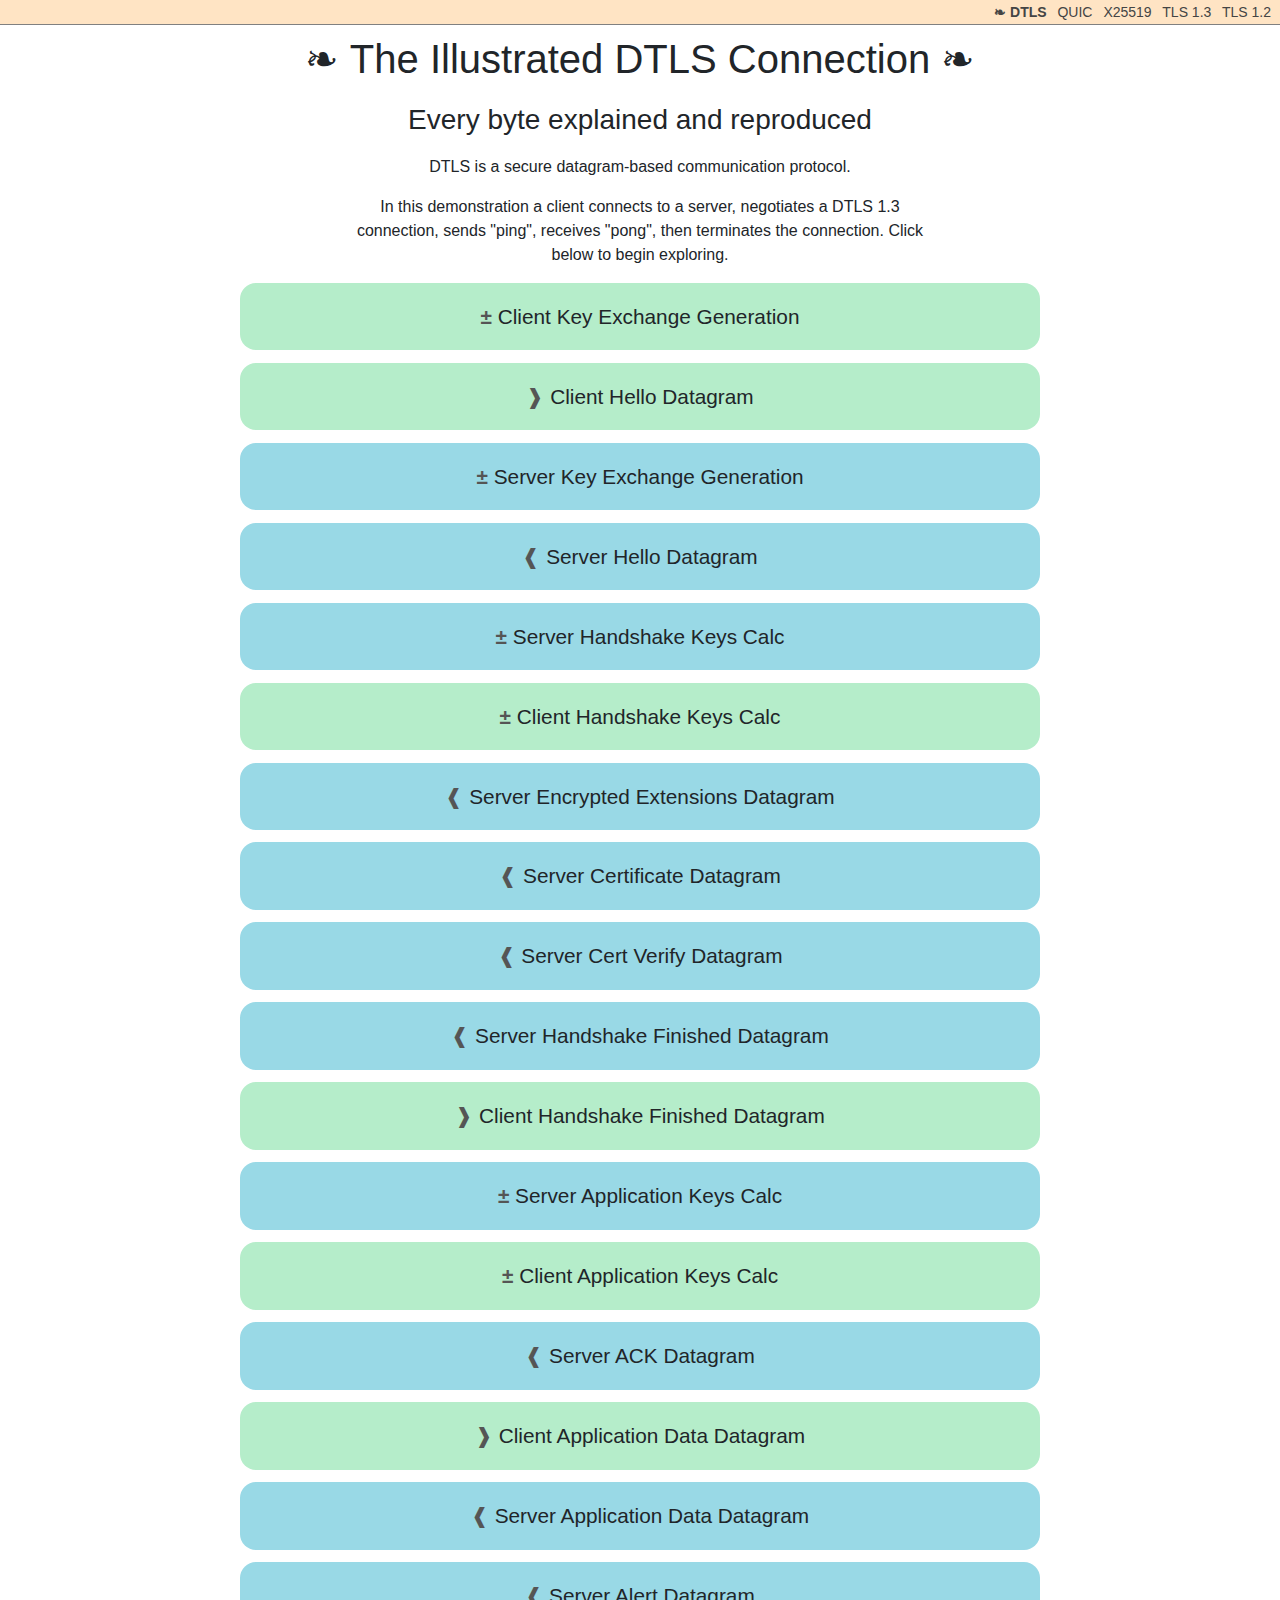
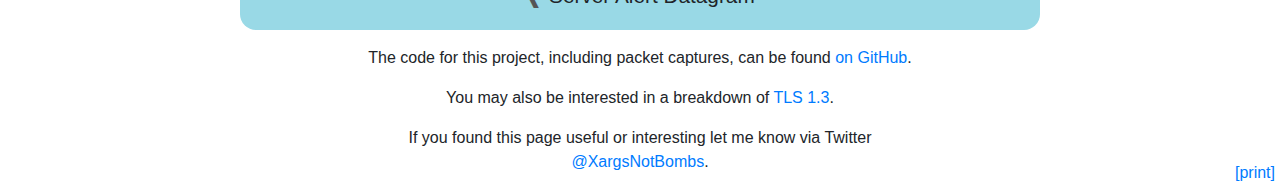
==== site/index.html @ f657b698 "Cleanups" ====
<!doctype html>
<!--suppress HtmlRequiredAltAttribute -->
<html lang=en>

<head>
    <title>The Illustrated DTLS Connection: Every Byte Explained</title>
    <meta charset="utf-8"/>
    <meta name="viewport" content="width=device-width, initial-scale=1, shrink-to-fit=no"/>
    <meta name="format-detection" content="telephone=no"/>
    <meta name="title" content="The Illustrated DTLS Connection"/>
    <meta name="description" content="Every byte of a DTLS connection explained and reproduced"/>
    <link rel="stylesheet" href="frombootstrap.css"/>
    <link rel="stylesheet" href="illustrated.css"/>
    <script src="illustrated.js"></script>

    <!-- Facebook Meta Tags -->
    <meta property="og:url" content="https://dtls.xargs.org/">
    <meta property="og:type" content="website">
    <meta property="og:title" content="The Illustrated DTLS Connection: Every Byte Explained">
    <meta property="og:description" content="Every byte of a DTLS connection explained and reproduced">
    <meta property="og:image" content="https://dtls.xargs.org/images/og.png">

    <!-- Twitter Meta Tags -->
    <meta name="twitter:card" content="summary_large_image">
    <meta property="twitter:domain" content="dtls.xargs.org">
    <meta property="twitter:url" content="https://dtls.xargs.org/">
    <meta name="twitter:title" content="The Illustrated DTLS Connection: Every Byte Explained">
    <meta name="twitter:description" content="Every byte of a DTLS connection explained and reproduced">
    <meta name="twitter:image" content="https://dtls.xargs.org/images/og.png">

    <!-- favicons -->
    <link rel="apple-touch-icon" sizes="152x152" href="favicon/apple-touch-icon.png">
    <link rel="icon" type="image/png" sizes="32x32" href="favicon/favicon-32x32.png">
    <link rel="icon" type="image/png" sizes="16x16" href="favicon/favicon-16x16.png">
    <link rel="manifest" href="favicon/site.webmanifest">
    <link rel="mask-icon" href="favicon/safari-pinned-tab.svg" color="#5bbad5">
    <link rel="shortcut icon" href="favicon.ico">
    <meta name="msapplication-TileColor" content="#da532c">
    <meta name="msapplication-config" content="favicon/browserconfig.xml">
    <meta name="theme-color" content="#ffffff">
</head>

<body class="illustrated">
<div class="header">
    <a class="this-page" href="https://dtls.xargs.org">DTLS</a>
    <a href="https://quic.xargs.org">QUIC</a>
    <a href="https://x25519.xargs.org">X25519</a>
    <a href="https://tls13.xargs.org">TLS 1.3</a>
    <a href="https://tls12.xargs.org">TLS 1.2</a>
</div>

<h1>The Illustrated DTLS Connection</h1>
<div class="container">

    <h3>Every byte explained and reproduced</h3>


    <div class="outerblock" style="margin-top: 0.5em">
    <p>DTLS is a secure datagram-based communication protocol.

    <p>In this demonstration a client connects to a server,
    negotiates a DTLS 1.3 connection, sends "ping",
    receives "pong", then terminates the connection.
    Click below to begin exploring.
    </div>
<div class="rec-outer">
<div class="calculation client">
<div class="rec-label">Client Key Exchange Generation</div>
<!--suppress CheckImageSize -->
<img class="illustration" src="images/key1.png" width="135" height="250"/>
<div class="rec-explanation">
    <p>The connection begins with the client generating a private/public keypair
    for key exchange.  Key exchange is a technique
    where two parties can agree on the same number without
    an eavesdropper being able to tell what the number is.
    <p>
    An explanation of the key exchange can be found on my
    <a href="https://x25519.xargs.org/">X25519 site</a>,
    but doesn't need to be understood in depth for the rest
    of this page.
    <p>
    The private key is chosen by selecting an integer between
    0 and 2<sup>256</sup>-1.  The client does this by generating 32
    bytes (256 bits) of random data.  The
    <a href="files/client-ephemeral-private.key" download="client-ephemeral-private.key">private key</a>
    selected is:

    <pre class="ind2"><xtt class="longboi"
    >202122232425262728292a2b2c2d2e2f303132333435363738393a3b3c3d3e3f</xtt></pre>

    The <a href="files/client-ephemeral-public.key" download="client-ephemeral-public.key">public key</a>
    is created from the private key as explained on the <a href="https://x25519.xargs.org/">X25519 site</a>.
    The public key calculated is:

    <pre class="ind2"><xtt class="longboi"
    >358072d6365880d1aeea329adf9121383851ed21a28e3b75e965d0d2cd166254</xtt></pre>

    The public key calculation can be confirmed at the command line:
    <codesample>
<pre><code>### requires openssl 1.1.0 or higher
$ openssl pkey -noout -text &lt; client-ephemeral-private.key

X25519 Private-Key:
priv:
    20:21:22:23:24:25:26:27:28:29:2a:2b:2c:2d:2e:
    2f:30:31:32:33:34:35:36:37:38:39:3a:3b:3c:3d:
    3e:3f
pub:
    35:80:72:d6:36:58:80:d1:ae:ea:32:9a:df:91:21:
    38:38:51:ed:21:a2:8e:3b:75:e9:65:d0:d2:cd:16:
    62:54
</code></pre>
    </codesample>
    At this point nothing has been sent over the network. Continue the connection below.
</div>
</div>
</div>

<div class="rec-outer">
<div class="record client">
<div class="rec-label">Client Hello Datagram</div>
<div class="rec-explanation">
    The encrypted session begins with the client saying "Hello".
    The client provides information including the following:
    <ul>
    <li>client random data (used later in the handshake)
    <li>a list of cipher suites that the client supports
    <li>a public key for key exchange
    <li>protocol versions that the client can support
    </ul>
</div>
<span class="record-data">
    <span class="string">
        <span class="label">DTLS Record Header</span>
        <span class="bytes">
 16 fe fd 00 00 00 00 00 00 00 00 00 9d
        </span>
        <div class="explanation">
            Each DTLS record starts with a type, some sequence info, and a length.
            <ul>
            <li><xtt>16</xtt> - TLS record type 22 (Handshake)
            <li><xtt>fe fd</xtt> - Protocol version (DTLS 1.2, see below)
            <li><xtt>00 00</xtt> - key epoch (incremented each time the encryption keys are updated)
            <li><xtt>00 00 00 00 00 00</xtt> - DTLS record sequence number 0
            <li><xtt>00 9d</xtt> - length of following data in this record (0x9D (157) bytes)
            </ul>
            <p>
            DTLS versions are encoded by breaking the protocol version
            into parts and then putting each part into a byte with the ones-complement value
            (thus "1.3" becomes {1,3} which becomes the bytes <xtt>0xFE 0xFC</xtt>).
            This complement technique keeps DTLS versions distinct from TLS versions.
            <p>
            Because middleboxes have been created and deployed
            that do not allow protocol versions that
            they do not recognize, all DTLS 1.3 sessions
            indicate version DTLS 1.2 (<xtt>0xFE 0xFD</xtt>) in unencrypted records.
        </div>
    </span>

    <span class="string">
        <span class="label">TLS Handshake Header</span>
        <span class="bytes">
 01 00 00 91
        </span>
        <div class="explanation">
            Each TLS handshake record starts with a type and a length.
            <ul>
            <li><xtt>01</xtt> - handshake record type 1 (ClientHello)
            <li><xtt>00 00 91</xtt> - 0x91 (145) bytes of client hello data is in this handshake record.
            </ul>
        </div>
    </span>

    <span class="string">
        <span class="label">Handshake Reconstruction Data</span>
        <span class="bytes">
 00 00 00 00 00 00 00 91
        </span>
        <div class="explanation">
            Because UDP does not guarantee delivery or ordering, and
            because UDP datagrams might be smaller than handshake records that need
            to be sent, values must be provided to support record re-construction
            in case of data loss, reordering, or fragmentation.
            <ul>
            <li><xtt>00 00</xtt> - handshake message sequence number 0
            <li><xtt>00 00 00</xtt> - fragment offset of 0 bytes
            <li><xtt>00 00 91</xtt> - fragment length of 0x91 (145) bytes
            </ul>
            <p>
            In this case the entire handshake record fits within a single UDP datagram,
            indicated by offset of zero and length of the full handshake record length.
        </div>
    </span>

    <span class="string">
        <span class="label">Client Version (Legacy)</span>
        <span class="bytes">
 fe fd
        </span>
        <div class="explanation">
            DTLS versions are encoded by breaking the protocol version
            into parts and then putting each part into a byte with the ones-complement value
            (thus "1.3" becomes {1,3} which becomes the bytes <xtt>0xFE 0xFC</xtt>).
            This complement technique keeps DTLS versions distinct from TLS versions.
            <p>
            Because middleboxes have been created and deployed
            that do not allow protocol versions that
            they do not recognize, all DTLS 1.3 sessions
            indicate version DTLS 1.2 (<xtt>0xFE 0xFD</xtt>) in this field.
            Therefore this field is no longer used in version negotiation,
            which uses the "Supported Versions" extension below instead.
        </div>
    </span>

    <span class="string">
        <span class="label">Client Random</span>
        <span class="bytes">
 e0 e1 e2 e3 e4 e5 e6 e7 e8 e9 ea eb ec ed ee ef f0 f1 f2 f3 f4 f5 f6 f7 f8 f9 fa fb fc fd fe ff
        </span>
        <div class="explanation">
            The client provides 32 bytes of random data.  This data will be used later in the session.
            In this example we've made the random data a predictable string.
        </div>
    </span>

    <span class="string">
        <span class="label">Legacy Session ID</span>
        <span class="bytes">
 00
        </span>
        <div class="explanation">
            This is a legacy field and is not used in DTLS 1.3.
            <ul>
            <li><xtt>00</xtt> - 0 bytes of session ID follow
            </ul>
        </div>
    </span>

    <span class="string">
        <span class="label">Legacy Cookie</span>
        <span class="bytes">
 00
        </span>
        <div class="explanation">
            This is a legacy field and is not used in DTLS 1.3.
            <ul>
            <li><xtt>00</xtt> - 0 bytes of round-trip confirmation follow
            </ul>
        </div>
    </span>

    <span class="string">
        <span class="label">Cipher Suites</span>
        <span class="bytes">
 00 06 13 01 13 02 13 03
        </span>
        <div class="explanation">
            The client provides an ordered list of which
            cipher suites it will support for encryption.
            The list is in the order preferred by the
            client, with highest preference first.
            <ul>
            <li><xtt>00 06</xtt> - 6 bytes of cipher suite data
            <li><xtt>13 01</xtt> - assigned value for <xtt>TLS_AES_128_GCM_SHA256</xtt>
            <li><xtt>13 02</xtt> - assigned value for <xtt>TLS_AES_256_GCM_SHA384</xtt>
            <li><xtt>13 03</xtt> - assigned value for <xtt>TLS_CHACHA20_POLY1305_SHA256</xtt>
            </ul>
        </div>
    </span>

    <span class="string">
        <span class="label">Compression Methods</span>
        <span class="bytes">
 01 00
        </span>
        <div class="explanation">
            Previous versions of TLS (and therefore DTLS) supported
            compression, which was found to leak
            information about the encrypted data allowing
            it to be read (see <a href="https://en.wikipedia.org/wiki/CRIME">CRIME</a>).
            <br/><br/>
            DTLS 1.3 no longer allows compression, so
            this field is always a single entry with
            the "null" compression method which performs
            no change to the data.
            <ul>
            <li><xtt>01</xtt> - 1 byte of compression methods
            <li><xtt>00</xtt> - assigned value for "null" compression
            </ul>
        </div>
    </span>

    <span class="string">
        <span class="label">Extensions Length</span>
        <span class="bytes">
 00 61
        </span>
        <div class="explanation">
            The client has provided a list of optional
            extensions which the server can use to
            take action or enable new features.
            <ul>
            <li><xtt>00 61</xtt> - the extensions will take 0x61 (97) bytes of data
            </ul>
            Each extension will start with two bytes
            that indicate which extension it is, followed
            by a two-byte content length field, followed
            by the contents of the extension.
        </div>
    </span>

    <span class="string">
        <span class="label">Extension - Key Share</span>
        <span class="bytes">
 00 33 00 26 00 24 00 1d 00 20 35 80 72 d6 36 58 80 d1 ae ea 32 9a df 91 21 38 38 51 ed 21 a2 8e
 3b 75 e9 65 d0 d2 cd 16 62 54
        </span>
        <div class="explanation">
            The client sends one or more ephemeral public keys
            using algorithm(s) that it thinks the server
            will support.  This allows the
            rest of the handshake after the ClientHello
            and ServerHello messages to be encrypted,
            unlike previous protocol versions where the
            handshake was sent in the clear.
            <ul>
                <li><xtt>00 33</xtt> - assigned value for extension "Key Share"
                <li><xtt>00 26</xtt> - 0x26 (38) bytes of "Key Share" extension data follows
                <li><xtt>00 24</xtt> - 0x24 (36) bytes of key share data follows
                <li><xtt>00 1d</xtt> - assigned value for x25519 (key exchange via curve25519)
                <li><xtt>00 20</xtt> - 0x20 (32) bytes of public key follows
                <li><xtt>35 80 ... 62 54</xtt> - public key from the step "Client Key Exchange Generation"
            </ul>
        </div>
    </span>

    <span class="string">
        <span class="label">Extension - Supported Versions</span>
        <span class="bytes">
 00 2b 00 03 02 fe fc
        </span>
        <div class="explanation">
            The client indicates its support of DTLS 1.3. For compatibility reasons
            this is put into an extension instead of the Client Version field above.
            <ul>
                <li><xtt>00 2b</xtt> - assigned value for extension "Supported Versions"
                <li><xtt>00 03</xtt> - 3 bytes of "Supported Versions" extension data follows
                <li><xtt>02</xtt> - 2 bytes of DTLS version follows
                <li><xtt>fe fc</xtt> - assigned value for DTLS 1.3
            </ul>
        </div>
    </span>

    <span class="string">
        <span class="label">Extension - Signature Algorithms</span>
        <span class="bytes">
 00 0d 00 20 00 1e 06 03 05 03 04 03 02 03 08 06 08 0b 08 05 08 0a 08 04 08 09 06 01 05 01 04 01
 03 01 02 01
        </span>
        <div class="explanation">
            This extension indicates which signature
            algorithms the client supports.  This can
            influence the certificate that the server
            presents to the client, as well as the
            signature that is sent by the server in
            the CertificateVerify record.
            <p>
            This list is presented in descending order
            of the client's preference.
            <ul>
                <li><xtt>00 0d</xtt> - assigned value for extension "Signature Algorithms"
                <li><xtt>00 20</xtt> - 0x20 (32) bytes of "Signature Algorithms" extension data follows
                <li><xtt>00 1e</xtt> - 0x1E (30) bytes of data are in the following list of algorithms
                <li><xtt>06 03</xtt> - assigned value for ECDSA-SECP512r1-SHA512
                <li><xtt>05 03</xtt> - assigned value for ECDSA-SECP384r1-SHA384
                <li><xtt>04 03</xtt> - assigned value for ECDSA-SECP256r1-SHA256
                <li><xtt>02 03</xtt> - assigned value for ECDSA-SHA1
                <li><xtt>08 06</xtt> - assigned value for RSA-PSS-RSAE-SHA512
                <li><xtt>08 0b</xtt> - assigned value for RSA-PSS-PSS-SHA512
                <li><xtt>08 05</xtt> - assigned value for RSA-PSS-RSAE-SHA384
                <li><xtt>08 0a</xtt> - assigned value for RSA-PSS-PSS-SHA384
                <li><xtt>08 04</xtt> - assigned value for RSA-PSS-RSAE-SHA256
                <li><xtt>08 09</xtt> - assigned value for RSA-PSS-PSS-SHA256
                <li><xtt>06 01</xtt> - assigned value for RSA-PKCS1-SHA512
                <li><xtt>05 01</xtt> - assigned value for RSA-PKCS1-SHA384
                <li><xtt>04 01</xtt> - assigned value for RSA-PKCS1-SHA256
                <li><xtt>03 01</xtt> - assigned value for SHA224-RSA
                <li><xtt>02 01</xtt> - assigned value for RSA-PKCS1-SHA1
            </ul>
        </div>
    </span>

    <span class="string">
        <span class="label">Extension - Encrypt-then-MAC</span>
        <span class="bytes">
 00 16 00 00
        </span>
        <div class="explanation">
            The client indicates it can support EtM, which prevents
            <a href="https://iacr.org/archive/crypto2001/21390309.pdf">certain vulnerabilities</a>
            in earlier versions of TLS and DTLS. In DTLS 1.3 this mechanism is always used,
            so this extension will have no effect in this session.
            <ul>
                <li><xtt>00 16</xtt> - assigned value for extension "Encrypt-then-MAC"
                <li><xtt>00 00</xtt> - 0 bytes of extension data follows
            </ul>
        </div>
    </span>

    <span class="string">
        <span class="label">Extension - Supported Groups</span>
        <span class="bytes">
 00 0a 00 04 00 02 00 1d
        </span>
        <div class="explanation">
            The client has indicated that it supports
            elliptic curve (EC) cryptography for one curve type.
            To make this extension more generic for
            other cryptography types it calls these
            "supported groups" instead of "supported curves".
            <br/><br/>
            This list is presented in descending order
            of the client's preference.
            <ul>
                <li><xtt>00 0a</xtt> - assigned value for extension "supported groups"
                <li><xtt>00 04</xtt> - 4 bytes of "supported group" extension data follows
                <li><xtt>00 02</xtt> - 2 bytes of data are in the curves list
                <li><xtt>00 1d</xtt> - assigned value for the curve "x25519"
            </ul>
        </div>
    </span>
</span>
</div>
</div>
<div class="rec-outer">
<div class="calculation server">
<div class="rec-label">Server Key Exchange Generation</div>
<!--suppress CheckImageSize -->
<img class="illustration" src="images/key3.png" width="130" height="250"/>
<div class="rec-explanation">
    <p>The server creates its own private/public keypair
    for key exchange.  Key exchange is a technique
    where two parties can agree on the same number without
    an eavesdropper being able to tell what the number is.
    <p>
    An explanation of the key exchange can be found on my
    <a href="https://x25519.xargs.org/">X25519 site</a>,
    but doesn't need to be understood in depth for the rest
    of this page.
    <br/><br/>
    The private key is chosen by selecting an integer between
    0 and 2<sup>256</sup>-1.  The server does this by generating 32
    bytes (256 bits) of random data.  The
    <a href="files/server-ephemeral-private.key" download="server-ephemeral-private.key">private key</a>
    selected is:

    <pre class="ind2"><xtt class="longboi"
    >909192939495969798999a9b9c9d9e9fa0a1a2a3a4a5a6a7a8a9aaabacadaeaf</xtt></pre>

    The <a href="files/server-ephemeral-public.key" download="server-ephemeral-public.key">public key</a>
    is created from the private key as explained on the <a href="https://x25519.xargs.org/">X25519 site</a>.
    The public key calculated is:

    <pre class="ind2"><xtt class="longboi"
    >9fd7ad6dcff4298dd3f96d5b1b2af910a0535b1488d7f8fabb349a982880b615</xtt></pre>

    The public key calculation can be confirmed with command line tools:
    <codesample>
<pre><code>### requires openssl 1.1.0 or higher
$ openssl pkey -noout -text &lt; server-ephemeral-private.key

X25519 Private-Key:
priv:
    90:91:92:93:94:95:96:97:98:99:9a:9b:9c:9d:9e:
    9f:a0:a1:a2:a3:a4:a5:a6:a7:a8:a9:aa:ab:ac:ad:
    ae:af
pub:
    9f:d7:ad:6d:cf:f4:29:8d:d3:f9:6d:5b:1b:2a:f9:
    10:a0:53:5b:14:88:d7:f8:fa:bb:34:9a:98:28:80:
    b6:15
</code></pre>
    </codesample>
</div>
</div>
</div>

<div class="rec-outer">
<div class="record server">
<div class="rec-label">Server Hello Datagram</div>
<div class="rec-explanation">
    The server says "Hello" back.  The server provides information including the following:
    <ul>
    <li>server random data (used later in the handshake)
    <li>a selected cipher suite
    <li>a public key for key exchange
    <li>the negotiated protocol version
    </ul>
</div>
<span class="record-data">
    <span class="string">
        <span class="label">DTLS Record Header</span>
        <span class="bytes">
 16 fe fd 00 00 00 00 00 00 00 00 00 62
        </span>
        <div class="explanation">
            Each DTLS record starts with a type, some sequence info, and a length.
            <ul>
            <li><xtt>16</xtt> - TLS record type 22 (Handshake)
            <li><xtt>fe fd</xtt> - Protocol version (DTLS 1.2, see below)
            <li><xtt>00 00</xtt> - key epoch (incremented each time the encryption keys are updated)
            <li><xtt>00 00 00 00 00 00</xtt> - DTLS record sequence number 0
            <li><xtt>00 62</xtt> - length of following data in this record (0x62 (98) bytes)
            </ul>
            <p>
            DTLS versions are encoded by breaking the protocol version
            into parts and then putting each part into a byte with the ones-complement value
            (thus "1.3" becomes {1,3} which becomes the bytes <xtt>0xFE 0xFC</xtt>).
            This complement technique keeps DTLS versions distinct from TLS versions.
            <p>
            Because middleboxes have been created and deployed
            that do not allow protocol versions that
            they do not recognize, all DTLS 1.3 sessions
            indicate version DTLS 1.2 (<xtt>0xFE 0xFD</xtt>) in unencrypted records.
        </div>
    </span>

    <span class="string">
        <span class="label">TLS Handshake Header</span>
        <span class="bytes">
 02 00 00 56
        </span>
        <div class="explanation">
            Each TLS handshake record starts with a type and a length.
            <ul>
            <li><xtt>02</xtt> - handshake record type 2 (ServerHello)
            <li><xtt>00 00 56</xtt> - 0x56 (86) bytes of client hello data is in this handshake record.
            </ul>
        </div>
    </span>

    <span class="string">
        <span class="label">Handshake Reconstruction Data</span>
        <span class="bytes">
 00 00 00 00 00 00 00 56
        </span>
        <div class="explanation">
            Because UDP does not guarantee delivery or ordering, and
            because UDP datagrams might be smaller than handshake records that need
            to be sent, values must be provided to support record re-construction
            in case of data loss, reordering, or fragmentation.
            <ul>
            <li><xtt>00 00</xtt> - handshake message sequence number 0
            <li><xtt>00 00 00</xtt> - fragment offset of 0 bytes
            <li><xtt>00 00 56</xtt> - fragment length of 0x56 (86) bytes
            </ul>
            <p>
            In this case the entire handshake record fits within a single UDP datagram,
            indicated by offset of zero and length of the full handshake record length.
        </div>
    </span>

    <span class="string">
        <span class="label">Server Version (Legacy)</span>
        <span class="bytes">
 fe fd
        </span>
        <div class="explanation">
            DTLS versions are encoded by breaking the protocol version
            into parts and then putting each part into a byte with the ones-complement value
            (thus "1.3" becomes {1,3} which becomes the bytes <xtt>0xFE 0xFC</xtt>).
            This complement technique keeps DTLS versions distinct from TLS versions.
            <p>
            Because middleboxes have been created and deployed
            that do not allow protocol versions that
            they do not recognize, all DTLS 1.3 sessions
            indicate version DTLS 1.2 (<xtt>0xFE 0xFD</xtt>) in this field.
            Therefore this field is no longer used in version negotiation,
            which uses the "Supported Versions" extension below instead.
        </div>
    </span>

    <span class="string">
        <span class="label">Server Random</span>
        <span class="bytes">
 70 71 72 73 74 75 76 77 78 79 7a 7b 7c 7d 7e 7f 80 81 82 83 84 85 86 87 88 89 8a 8b 8c 8d 8e 8f
        </span>
        <div class="explanation">
            The server provides 32 bytes of random data.  This data will be used later in the session.
            In this example we've made the random data a predictable string.
        </div>
    </span>

    <span class="string">
        <span class="label">Legacy Session ID</span>
        <span class="bytes">
 00
        </span>
        <div class="explanation">
            This is a legacy field and is not used in DTLS 1.3.
            <ul>
            <li><xtt>00</xtt> - 0 bytes of session ID follow
            </ul>
        </div>
    </span>

    <span class="string">
        <span class="label">Cipher Suite</span>
        <span class="bytes">
 13 01
        </span>
        <div class="explanation">
            The server has selected cipher suite 0x1301
            (TLS_AES_128_GCM_SHA256) from the list of options given by the client.
        </div>
    </span>

    <span class="string">
        <span class="label">Compression Method</span>
        <span class="bytes">
 00
        </span>
        <div class="explanation">
            The server has selected compression method
            0x00 ("Null", which performs no compression)
            from the list of options given by the client.
        </div>
    </span>

    <span class="string">
        <span class="label">Extensions Length</span>
        <span class="bytes">
 00 2e
        </span>
        <div class="explanation">
            The server has returned a list of extensions
            to the client.  Because the server is
            forbidden from replying with an extension
            that the client did not send in its hello
            message, the server knows that the client
            will understand and support all extensions listed.
            <ul>
            <li><xtt>00 2e</xtt> - the extensions will take 0x2E (46) bytes of data
            </ul>
        </div>
    </span>

    <span class="string">
        <span class="label">Extension - Key Share</span>
        <span class="bytes">
 00 33 00 24 00 1d 00 20 9f d7 ad 6d cf f4 29 8d d3 f9 6d 5b 1b 2a f9 10 a0 53 5b 14 88 d7 f8 fa
 bb 34 9a 98 28 80 b6 15
        </span>
        <div class="explanation">
            The server sends a public key using the algorithm
            of the public key sent by the client.  Once this is sent
            encryption keys can be calculated and the rest of the
            handshake will be encrypted,
            unlike previous protocol versions where the
            handshake was sent in the clear.
            <ul>
                <li><xtt>00 33</xtt> - assigned value for extension "Key Share"
                <li><xtt>00 24</xtt> - 0x24 (36) bytes of "Key Share" extension data follows
                <li><xtt>00 1d</xtt> - assigned value for x25519 (key exchange via curve25519)
                <li><xtt>00 20</xtt> - 0x20 (32) bytes of public key follows
                <li><xtt>9f d7 ... b6 15</xtt> - public key from the step "Server Key Exchange Generation"
            </ul>
        </div>
    </span>

    <span class="string">
        <span class="label">Extension - Supported Versions</span>
        <span class="bytes">
 00 2b 00 02 fe fc
        </span>
        <div class="explanation">
            The server indicates the negotiated DTLS version of 1.3.
            <ul>
                <li><xtt>00 2b</xtt> - assigned value for extension "Supported Versions"
                <li><xtt>00 02</xtt> - 2 bytes of "Supported Versions" extension data follows
                <li><xtt>fe fc</xtt> - assigned value for DTLS 1.3
            </ul>
        </div>
    </span>
</span>
</div>
</div>
<div class="rec-outer">
<div class="calculation server">
<div class="rec-label">Server Handshake Keys Calc</div>
<!--suppress CheckImageSize -->
<img class="illustration" src="images/key5.png" width="124" height="250"/>
<div class="rec-explanation">
    The server now has the information needed to calculate the
    keys used to encrypt the rest of the handshake.  It uses the following
    information in this calculation:
    <ul>
    <li><a href="files/client-ephemeral-public.key">client public key</a> (from Client Hello)
    <li><a href="files/server-ephemeral-private.key">server private key</a> (from Server Key Exchange Generation)
    <li>SHA256 hash of ClientHello and ServerHello</li>
    </ul>
    <p>
    First, the server finds the shared secret, which is the
    result of the key exchange that allows the client and server
    to agree on a number.  The server multiplies the client's
    public key by the server's private key using the curve25519()
    algorithm.  The 32-byte result is found to be:
    <pre class="ind2"><xtt class="longboi"
    >df4a291baa1eb7cfa6934b29b474baad2697e29f1f920dcc77c8a0a088447624</xtt></pre>
    I've provided <a href="files/curve25519-mult.c" download="curve25519-mult.c">a tool</a>
    to perform this calculation:
    <codesample>
<pre><code>$ cc -o curve25519-mult curve25519-mult.c
$ ./curve25519-mult server-ephemeral-private.key \
                    client-ephemeral-public.key | hexdump

0000000 df 4a 29 1b aa 1e b7 cf a6 93 4b 29 b4 74 ba ad
0000010 26 97 e2 9f 1f 92 0d cc 77 c8 a0 a0 88 44 76 24
</code></pre>
    </codesample>

    It then calculates the SHA256 hash of all handshake messages
    to this point (ClientHello and ServerHello). The hash does
    not include DTLS-only bytes in the records, which are bytes 0-12 and 17-24. Ignoring these
    bytes allows implementations to share code between TLS and DTLS implementations. This "hello_hash"
    is <xtt class="longboi"
    >aee8eba0d2ee87052fbbc6864c1514c5a927d6f0ffb4f7954c7f379d95f1b1d7</xtt>:
    <codesample>
<pre><code>$ (cat captures/caps/record-chello | perl -0777 -pe 's/.{13}(.{4}).{8}/$1/';
   cat captures/caps/record-shello | perl -0777 -pe 's/.{13}(.{4}).{8}/$1/') \
   | openssl sha256

aee8eba0d2ee87052fbbc6864c1514c5a927d6f0ffb4f7954c7f379d95f1b1d7
</code></pre>
    </codesample>

    We then feed the hash and the shared secret into a set of
    key derivation operations, designed to protect against known and
    possible attacks:

    <processblock>
<pre>early_secret = HKDF-Extract(salt=00, key=00...)
empty_hash = SHA256("")
derived_secret = HKDF-Expand-Label(key: early_secret, label: "derived", ctx: empty_hash, len: 32)
handshake_secret = HKDF-Extract(salt: derived_secret, key: shared_secret)
client_secret = HKDF-Expand-Label(key: handshake_secret, label: "c hs traffic", ctx: hello_hash, len: 32)
server_secret = HKDF-Expand-Label(key: handshake_secret, label: "s hs traffic", ctx: hello_hash, len: 32)
client_key = HKDF-Expand-Label(key: client_secret, label: "key", ctx: "", len: 16)
server_key = HKDF-Expand-Label(key: server_secret, label: "key", ctx: "", len: 16)
client_iv = HKDF-Expand-Label(key: client_secret, label: "iv", ctx: "", len: 12)
server_iv = HKDF-Expand-Label(key: server_secret, label: "iv", ctx: "", len: 12)
client_sn_key = HKDF-Expand-Label(key: client_secret, label: "sn", ctx: "", len: 16)
server_sn_key = HKDF-Expand-Label(key: server_secret, label: "sn", ctx: "", len: 16)
</pre>
    </processblock>

    I've created <a href="files/hkdf-dtls.sh" download="hkdf-dtls">an HKDF tool</a>
    to perform these operations on the command line.
    The key derivation process is reproduced below:
    <codesample>
<pre><code>$ hello_hash=aee8eba0d2ee87052fbbc6864c1514c5a927d6f0ffb4f7954c7f379d95f1b1d7
$ shared_secret=df4a291baa1eb7cfa6934b29b474baad2697e29f1f920dcc77c8a0a088447624
$ zero_key=0000000000000000000000000000000000000000000000000000000000000000
$ early_secret=$(./hkdf-dtls extract 00 $zero_key)
$ empty_hash=$(openssl sha256 < /dev/null | sed -e 's/.* //')
$ derived_secret=$(./hkdf-dtls expandlabel $early_secret "derived" $empty_hash 32)
$ handshake_secret=$(./hkdf-dtls extract $derived_secret $shared_secret)
$ csecret=$(./hkdf-dtls expandlabel $handshake_secret "c hs traffic" $hello_hash 32)
$ ssecret=$(./hkdf-dtls expandlabel $handshake_secret "s hs traffic" $hello_hash 32)
$ client_handshake_key=$(./hkdf-dtls expandlabel $csecret "key" "" 16)
$ server_handshake_key=$(./hkdf-dtls expandlabel $ssecret "key" "" 16)
$ client_handshake_iv=$(./hkdf-dtls expandlabel $csecret "iv" "" 12)
$ server_handshake_iv=$(./hkdf-dtls expandlabel $ssecret "iv" "" 12)
$ client_sn_key=$(./hkdf-dtls expandlabel $csecret "sn" "" 16)
$ server_sn_key=$(./hkdf-dtls expandlabel $ssecret "sn" "" 16)
$ echo client_key: $client_handshake_key
$ echo client_iv: $client_handshake_iv
$ echo server_key: $server_handshake_key
$ echo server_iv: $server_handshake_iv
$ echo client_sn_key: $client_sn_key
$ echo server_sn_key: $server_sn_key

client_key: 6caa2633d5e48f10051e69dc45549c97
client_iv: 106dc6e393b7a9ea8ef29dd7
server_key: 004e03e64ab6cba6b542775ec230e20a
server_iv: 6d9924be044ee97c624913f2
client_sn_key: beed6218676635c2cb46a45694144fec
server_sn_key: 7173fac51194e775001d625ef69d7c9f
</code></pre>
    </codesample>

    From this we get the following encryption keys and IVs:
    <ul>
    <li>client handshake key: <xtt class="longboi">6caa2633d5e48f10051e69dc45549c97</xtt>
    <li>client handshake IV: <xtt class="longboi">106dc6e393b7a9ea8ef29dd7</xtt>
    <li>server handshake key: <xtt class="longboi">004e03e64ab6cba6b542775ec230e20a</xtt>
    <li>server handshake IV: <xtt class="longboi">6d9924be044ee97c624913f2</xtt>
    <li>client record number key: <xtt class="longboi">beed6218676635c2cb46a45694144fec</xtt>
    <li>server record number key: <xtt class="longboi">7173fac51194e775001d625ef69d7c9f</xtt>
    </ul>
</div>
</div>
</div>

<div class="rec-outer">
<div class="calculation client">
<div class="rec-label">Client Handshake Keys Calc</div>
<!--suppress CheckImageSize -->
<img class="illustration" src="images/key6.png" width="105" height="250"/>
<div class="rec-explanation">
    The client now has the information to calculate the
    keys that used to encrypt the rest of the handshake.  It uses the following
    information in this calculation:
    <ul>
    <li><a href="files/server-ephemeral-public.key">server public key</a> (from Server Hello)
    <li><a href="files/client-ephemeral-private.key">client private key</a> (from Client Key Exchange Generation)
    <li>SHA256 hash of ClientHello and ServerHello</li>
    </ul>
    First, the client finds the shared secret, which is the
    result of the key exchange that allows the client and server
    to agree on a number.  The client multiplies the server's
    public key by the client's private key using the curve25519()
    algorithm. The properties of elliptic curve multiplication will
    cause this to result in the same number found by the server in its
    multiplication. The 32-byte result is found to be:
    <pre class="ind2"><xtt class="longboi"
    >df4a291baa1eb7cfa6934b29b474baad2697e29f1f920dcc77c8a0a088447624</xtt></pre>

    I've provided <a href="files/curve25519-mult.c" download="curve25519-mult.c">a tool</a>
    to perform this calculation:
    <codesample>
<pre><code>$ cc -o curve25519-mult curve25519-mult.c
$ ./curve25519-mult client-ephemeral-private.key \
                    server-ephemeral-public.key | hexdump

0000000 df 4a 29 1b aa 1e b7 cf a6 93 4b 29 b4 74 ba ad
0000010 26 97 e2 9f 1f 92 0d cc 77 c8 a0 a0 88 44 76 24
</code></pre>
    </codesample>
    Since the shared secret above is the same number calculated by the
    server in "Server Handshake Keys Calc", the rest of
    the calculation is identical and the same values are found:
    <ul>
    <li>client handshake key: <xtt class="longboi">6caa2633d5e48f10051e69dc45549c97</xtt>
    <li>client handshake IV: <xtt class="longboi">106dc6e393b7a9ea8ef29dd7</xtt>
    <li>server handshake key: <xtt class="longboi">004e03e64ab6cba6b542775ec230e20a</xtt>
    <li>server handshake IV: <xtt class="longboi">6d9924be044ee97c624913f2</xtt>
    <li>client record number key: <xtt class="longboi">beed6218676635c2cb46a45694144fec</xtt>
    <li>server record number key: <xtt class="longboi">7173fac51194e775001d625ef69d7c9f</xtt>
    </ul>
</div>
</div>
</div>
<div class="rec-outer">
<div class="record server">
<div class="rec-label">Server Encrypted Extensions Datagram</div>
<!--suppress CheckImageSize -->
<img class="illustration" src="images/key5.png" width="124" height="250"/>
<div class="rec-explanation">
    <p>
    The connection (including the handshake) is encrypted from
    this point on.  The encryption of handshake data is new in
    DTLS 1.3.
    <p>
    Any extensions that aren't needed for negotiating encryption
    are given in this encrypted record so they can be hidden from eavesdroppers and middleboxes.
</div>
<span class="record-data">
    <span class="string">
        <span class="label">Header Info Byte</span>
        <span class="bytes">
 2e
        </span>
        <div class="explanation">
            <p>
            An encrypted DTLS packet starts with the "Unified Header". This first byte
            of the header gives information on the structure and decryption of
            the rest of the header and packet.
            <p>
            The bits in the value 0x2E have the following meaning:
            <table class="bits">
            <thead><tr>
              <th></th>
              <th>Val</th>
              <th>Meaning</th>
            </tr></thead>
            <tr><td>MSB</td><td><xtt>001</xtt></td><td>Fixed bits</td></tr>
            <tr><td></td><td><xtt>0</xtt></td><td>Connection ID field not present in header</td></tr>
            <tr><td></td><td><xtt>1</xtt></td><td>Sequence number in header is 2 bytes long</td></tr>
            <tr><td></td><td><xtt>1</xtt></td><td>Length field is present in header</td></tr>
            <tr><td>LSB</td><td><xtt>10</xtt></td><td>Encryption epoch 2 - handshake keys</td></tr>
            </table>
        </div>
    </span>

    <span class="string">
        <span class="label">Record Number</span>
        <span class="bytes protected">
 79 fa
        </span>
        <span class="bytes unprotected">
00 00
        </span>
        <div class="explanation">
            <button class="hp-toggle"></button><br>
            The record number of the packet is encrypted, to prevent middleware
            from interpreting or interfering with the sequencing of packets.
            <br><br>
            This encryption is applied by encrypting a sample of each packet's
            payload with the "record number key", then XOR'ing certain bits
            and bytes in each packet with the resulting data.
            <br><br>
            An example of how to compute record number encryption:
            <codesample>
<pre><code>### "server record number key" from handshake keys calc step above
$ key=7173fac51194e775001d625ef69d7c9f
### sample is taken from 16 bytes of payload starting 5 bytes into the record
$ sample=ee9dcff3f8679a4859fe68377fb34ada
$ echo $sample | xxd -r -p | openssl aes-128-ecb -K $key | head -c 2 | xxd -p

79fa

### the above bytes are xor'd one-for-one into the bytes of the record number
</code></pre>
            </codesample>
        </div>
    </span>

    <span class="string">
        <span class="label">Record Length</span>
        <span class="bytes">
 00 2f
        </span>
        <div class="explanation">
            Each record is assumed to consume the remainder of the datagram unless this
            optional length is given. This allows implementations to send several TLS records
            in a single datagram (though this connection does not take advantage of this).
            <ul>
            <li><xtt>00 2f</xtt> - Record length of 0x2F (47) bytes
            </ul>
        </div>
    </span>

    <span class="string encrypted">
        <span class="label">Encrypted Data</span>
        <span class="bytes">
 ee 9d cf f3 f8 67 9a 48 59 fe 68 37 7f b3 4a da 85 df 87 9c 67 3e 50 1d 7a 4e 8f 19 50 e0 fc
        </span>
        <div class="explanation">
            This data is encrypted with the server handshake key.
        </div>
    </span>
    <span class="string">
        <span class="label">Auth Tag</span>
        <span class="bytes">
 f6 7f e4 42 e7 d7 d2 b8 a3 d5 fa 59 57 4f fd 00
        </span>
        <div class="explanation">
            This is the AEAD authentication tag
            that protects the integrity of the
            encrypted data and the record header.
        </div>
    </span>

    <div class="decryption">
        <div class="label">Decryption</div>
        <div class="explanation">
            This data is encrypted using the server
            handshake key and the server handshake IV that were
            generated during the "Server Handshake Keys
            Calc" step.  The IV will be modified
            by XOR'ing it by the count of records that
            have already been encrypted with this key,
            which in this case is 0.  The process also
            takes as input the 5-byte record header, as authenticated
            data that must match for the decryption to
            succeed.
            <br/><br/>
            Because the <xtt>openssl</xtt> command line
            tool does not yet support AEAD ciphers,
            I've written command line tools to both
            <a href="files/aes_128_gcm_decrypt.c" download="aes_128_gcm_decrypt.c">decrypt</a>
            and <a href="files/aes_128_gcm_encrypt.c" download="aes_128_gcm_encrypt.c">encrypt</a>
            this data.
            <codesample>
<pre><code>### from the "Server Handshake Keys Calc" step
$ key=004e03e64ab6cba6b542775ec230e20a
$ iv=6d9924be044ee97c624913f2
### from this record
$ recdata=2e0000002f
$ authtag=f67fe442e7d7d2b8a3d5fa59574ffd00
$ recordnum=0
### may need to add -I and -L flags for include and lib dirs
$ cc -o aes_128_gcm_decrypt aes_128_gcm_decrypt.c -lssl -lcrypto
$ cat /tmp/msg1 \
  | ./aes_128_gcm_decrypt $iv $recordnum $key $recdata $authtag \
  | hexdump -C

00000000  08 00 00 12 00 01 00 00  00 00 00 12 00 10 00 0a  |................|
00000010  00 0c 00 0a 00 17 00 1d  00 18 00 19 01 00 16     |...............|
</code></pre>
            </codesample>
        </div>
    </div>

    <span class="string decrypted">
        <span class="label">Handshake Header</span>
        <span class="bytes">
 08 00 00 12
        </span>
        <div class="explanation">
            Each handshake message starts with a type and a length.
            <ul>
            <li><xtt>08</xtt> - handshake message type 0x08 (encrypted extensions)
            <li><xtt>00 00 12</xtt> - 0x12 (18) bytes of handshake message data within
            </ul>
        </div>
    </span>

    <span class="string decrypted">
        <span class="label">Handshake Reconstruction Data</span>
        <span class="bytes">
 00 01 00 00 00 00 00 12
        </span>
        <div class="explanation">
            Because UDP does not guarantee delivery or ordering, and
            because UDP datagrams might be smaller than handshake records that need
            to be sent, values must be provided to support record re-construction
            in case of data loss, reordering, or fragmentation.
            <ul>
            <li><xtt>00 01</xtt> - handshake message sequence number 1
            <li><xtt>00 00 00</xtt> - fragment offset of 0 bytes
            <li><xtt>00 00 12</xtt> - fragment length of 0x12 (18) bytes
            </ul>
            <p>
            In this case the entire handshake record fits within a single UDP datagram,
            indicated by offset of zero and length of the full handshake record length.
        </div>
    </span>

    <span class="string decrypted">
        <span class="label">Extensions Length</span>
        <span class="bytes">
 00 10
        </span>
        <div class="explanation">
            The server has provided a list of extensions to apply to the connection.
            <ul>
            <li><xtt>00 10</xtt> - the extensions will take 0x10 (16) bytes of data
            </ul>
        </div>
    </span>

    <span class="string decrypted">
        <span class="label">Extension - Supported Groups</span>
        <span class="bytes">
 00 0a 00 0c 00 0a 00 17 00 1d 00 18 00 19 01 00
        </span>
        <div class="explanation">
	        The server replies with the elliptic curve algorithms
	        it supports. To make this extension more generic for
	        other cryptography types it calls these "supported
	        groups" instead of "supported curves".
            <ul>
            <li><xtt>00 0a</xtt> - assigned value for extension "Supported Groups"
            <li><xtt>00 0c</xtt> - 0xC (12) bytes of "supported group" extension data follows
            <li><xtt>00 0a</xtt> - 0xA (10) bytes of data are in the curves list
            <li><xtt>00 17</xtt> - assigned value for curve "secp256r1"
            <li><xtt>00 1d</xtt> - assigned value for curve "x25519"
            <li><xtt>00 18</xtt> - assigned value for curve "secp384r1"
            <li><xtt>00 19</xtt> - assigned value for curve "secp521r1"
            <li><xtt>01 00</xtt> - assigned value for group "ffdhe2048"
            </ul>
        </div>
    </span>

    <span class="string decrypted">
        <span class="label">Record Type</span>
        <span class="bytes">
 16
        </span>
        <div class="explanation">
            Each encrypted DTLS 1.3 record has a final byte which indicates its actual record type.
            <ul>
            <li><xtt>16</xtt> - type is 22 (handshake record)
            </ul>
        </div>
    </span>
</span>
</div>
</div>
<div class="rec-outer">
<div class="record server">
<div class="rec-label">Server Certificate Datagram</div>
<!--suppress CheckImageSize -->
<img class="illustration" src="images/key3.png" width="130" height="250"/>
<div class="rec-explanation">
    The server sends one or more certificates:
    <ul>
    <li>the certificate for this host, containing the hostname,
    a public key, and a signature from a third party asserting
    that the owner of the certificate's hostname holds the
    private key for this certificate
    <li>an optional list of further certificates, each of which signs
    the previous certificate, and which form a chain of trust
    leading from the host certificate to a trusted certificate
    that has been pre-installed on the client
    </ul>
    In an effort to keep this example small we only send a
    host certificate.  Certificates are in a binary format
    called DER <a href="certificate.html" target="_blank">which
    you can explore here</a>.
</div>
<span class="record-data">
    <span class="string">
        <span class="label">Header Info Byte</span>
        <span class="bytes">
 2e
        </span>
        <div class="explanation">
            <p>
            An encrypted DTLS packet starts with the "Unified Header". This first byte
            of the header gives information on the structure and decryption of
            the rest of the header and packet.
            <p>
            The bits in the value 0x2E have the following meaning:
            <table class="bits">
            <thead><tr>
              <th></th>
              <th>Val</th>
              <th>Meaning</th>
            </tr></thead>
            <tr><td>MSB</td><td><xtt>001</xtt></td><td>Fixed bits</td></tr>
            <tr><td></td><td><xtt>0</xtt></td><td>Connection ID field not present in header</td></tr>
            <tr><td></td><td><xtt>1</xtt></td><td>Sequence number in header is 2 bytes long</td></tr>
            <tr><td></td><td><xtt>1</xtt></td><td>Length field is present in header</td></tr>
            <tr><td>LSB</td><td><xtt>10</xtt></td><td>Encryption epoch 2 - handshake keys</td></tr>
            </table>
        </div>
    </span>

    <span class="string">
        <span class="label">Record Number</span>
        <span class="bytes protected">
 ed 2b
        </span>
        <span class="bytes unprotected">
00 01
        </span>
        <div class="explanation">
            <button class="hp-toggle"></button><br>
            The record number of the packet is encrypted, to prevent middleware
            from interpreting or interfering with the sequencing of packets.
            <br><br>
            This encryption is applied by encrypting a sample of each packet's
            payload with the "record number key", then XOR'ing certain bits
            and bytes in each packet with the resulting data.
            <br><br>
            An example of how to compute record number encryption:
            <codesample>
<pre><code>### "server record number key" from handshake keys calc step above
$ key=7173fac51194e775001d625ef69d7c9f
### sample is taken from 16 bytes of payload starting 5 bytes into the record
$ sample=d3777e1adf9e98c8c4ffa072c2c3b6bb
$ echo $sample | xxd -r -p | openssl aes-128-ecb -K $key | head -c 2 | xxd -p

ed2a

### the above bytes are xor'd one-for-one into the bytes of the record number
</code></pre>
            </codesample>
        </div>
    </span>

    <span class="string">
        <span class="label">Record Length</span>
        <span class="bytes">
 03 4b
        </span>
        <div class="explanation">
            Each record is assumed to consume the remainder of the datagram unless this
            optional length is given. This allows implementations to send several TLS records
            in a single datagram (though this connection does not take advantage of this).
            <ul>
            <li><xtt>03 4b</xtt> - Record length of 0x34B (843) bytes
            </ul>
        </div>
    </span>

    <span class="string encrypted">
        <span class="label">Encrypted Data</span>
        <span class="bytes">
 d3 77 7e 1a df 9e 98 c8 c4 ff a0 72 c2 c3 b6 bb cd 9f bd 2d 1f 34 3c 5d f9 54 d9 97 a2 cd 1d 33
 42 a3 3d 3f 6a 85 e1 21 42 3c e0 02 ea 33 5e 37 7e 7a 21 5b 8a 9e cc 5e 26 7c 60 a2 bc 79 4e d1
 d8 1f 39 8b ce df a3 68 fb db 7c a3 67 a0 46 65 5d 61 e4 86 67 62 fa ac fd a4 9d 0f 3a 39 71 86
 d8 32 e4 81 87 d0 76 ea 8d e5 32 12 87 be 9b fd a2 15 19 da 58 e0 c4 80 56 99 7e 49 2e df e4 76
 6b 2c d5 1e a1 2b c2 f6 d5 50 5b 80 e5 1a 64 5d a9 b0 7f bf 7a 01 b8 4d 5b a7 22 b2 e1 7d d9 52
 8c 28 63 cd 63 a7 35 b5 4c d8 23 95 87 84 1a 59 2f be 57 5b 2d e1 8a 6c 99 f7 82 a9 56 e2 8c e7
 69 67 42 67 3d 7e e7 37 f4 6e 9c ba a2 89 2d 97 21 ef cc c9 1f 16 72 26 a5 be 4c 9c d8 6b 97 fe
 f3 32 3f d1 92 f4 60 e8 ef 8b 91 3b bf 9f 97 05 63 85 d4 c3 ec 2b 2b dc 2e c4 8a 66 8c f6 f1 0d
 b3 fe 00 91 97 fa b9 8d 7c 2a 88 15 ac 5a 4e d3 aa 08 94 b9 f9 f9 95 12 43 0d f2 1f 13 4c 49 34
 40 73 f9 af 32 8e 35 c2 e1 6b 91 3f 4e 61 33 21 e4 a7 9b d2 d3 38 47 32 1e 61 5d 58 94 09 b1 65
 f9 c2 b0 18 80 4f 3c 33 40 e4 0a d5 f5 9a 26 46 0a 12 0f 2d 55 fc 8b ca 47 22 74 fd b9 06 09 a2
 18 70 e1 cc 41 aa d0 24 fa 48 a8 6f 07 8f 90 8b c6 26 18 c4 c3 2f 0c fc fb b5 95 a7 d2 93 f4 ba
 ab 93 ff 35 f0 de 10 71 17 1e 4c 51 0d 75 dd 29 f5 0d 3d e8 1c ae 9e 1c 56 ed 60 9c 1b c7 27 5e
 ac 1d 69 33 df 08 93 dd 0e 3c 5c 7f d3 65 14 26 b3 e4 c3 ca 6d 46 1d 82 0a df ff 75 fb 7b 15 8b
 e9 89 30 89 da c9 30 a0 15 f8 9c b4 ef 22 7a b9 e4 3d f0 14 7a 25 07 59 e3 e0 1b 5d b7 48 0c 52
 7a 1d 4b 8a 09 c4 ac 05 fc c6 d6 40 15 d6 af 2c 3e 52 15 03 a8 2f b9 02 5c 61 98 18 ca 31 fb 24
 03 63 0a c0 6a b7 11 90 53 a7 02 86 24 0b 3f 8e 43 96 61 ad 95 48 7a a5 72 d7 08 60 8d d0 d4 fe
 27 bb cf 1e df 50 3a 54 05 46 0b 9e 10 f6 93 4a 41 a8 cf b7 0b 60 90 6f 7e 66 d6 53 15 61 ef 08
 ad e3 de 45 77 a7 77 6b f6 56 bb 48 5c ee 28 2c 83 7a a8 bc e0 6a e6 06 a1 71 d7 54 96 36 fe d8
 3e 24 bf 9f 10 5b 7d 1d 02 da 30 86 ce 24 49 af a2 d0 ec 26 18 5d 0c 1f 05 2f 88 cd 9d 55 eb 12
 4b da e3 66 7f 59 79 97 95 f9 27 50 b9 ca 70 55 66 86 6a 99 24 a2 46 a4 71 90 4b 2d 69 dc 17 cb
 fe 50 a5 62 ff 26 ff 9e 40 4d 7b 2a 11 67 0c 27 56 3f 3e 37 99 3c c6 e6 73 43 6d c3 a8 51 21 4d
 6d 27 86 2b 64 5d cb 0b f4 d4 c7 44 0f 6a d4 83 ef 9d 58 fa b4 7d 24 4b d6 cf a6 8f 12 e9 aa ae
 cd 2d 52 8e 85 66 f9 7f 50 56 cf 8e fc 7d 1e 55 fb ee 1b e8 7f 7f 89 73 7c 8a fa 20 e4 96 37 0d
 25 f7 52 99 e5 91 8c b9 4b a5 b5 ef db 84 7d 9c a5 44 a5 38 65 a3 6d 69 1e be 8b e8 e2 da 08 c1
 7b e9 02 38 0d b9 a3 d7 04 91 b8 98 f8 c5 88 e7 44 64 8e b9 37 70 53 0c 83 ce cf
        </span>
        <div class="explanation">
            This data is encrypted with the server handshake key.
        </div>
    </span>
    <span class="string">
        <span class="label">Auth Tag</span>
        <span class="bytes">
 a4 30 70 21 45 22 93 8c 0e 66 82 9e f1 33 34 9b
        </span>
        <div class="explanation">
            This is the AEAD authentication tag
            that protects the integrity of the
            encrypted data and the record header.
        </div>
    </span>

    <div class="decryption">
        <div class="label">Decryption</div>
        <div class="explanation">
            This data is encrypted using the server
            handshake key and the server handshake IV that were
            generated during the "Server Handshake Keys
            Calc" step.  The IV will be modified
            by XOR'ing it by the count of records that
            have already been encrypted with this key,
            which in this case is 1.  The process also
            takes as input the 5-byte record header, as authenticated
            data that must match for the decryption to
            succeed.
            <br/><br/>
            Because the <xtt>openssl</xtt> command line
            tool does not yet support AEAD ciphers,
            I've written command line tools to both
            <a href="files/aes_128_gcm_decrypt.c" download="aes_128_gcm_decrypt.c">decrypt</a>
            and <a href="files/aes_128_gcm_encrypt.c" download="aes_128_gcm_encrypt.c">encrypt</a>
            this data.
            <codesample>
<pre><code>### from the "Server Handshake Keys Calc" step
$ key=004e03e64ab6cba6b542775ec230e20a
$ iv=6d9924be044ee97c624913f2
### from this record
$ recdata=2e0001034b
$ authtag=a43070214522938c0e66829ef133349b
$ recordnum=1
### may need to add -I and -L flags for include and lib dirs
$ cc -o aes_128_gcm_decrypt aes_128_gcm_decrypt.c -lssl -lcrypto
$ cat /tmp/msg1 \
  | ./aes_128_gcm_decrypt $iv $recordnum $key $recdata $authtag \
  | hexdump -C

00000000  0b 00 03 2e 00 02 00 00  00 00 03 2e 00 00 03 2a  |...............*|
00000010  00 03 25 30 82 03 21 30  82 02 09 a0 03 02 01 02  |..a4..!0...?....|
00000020  02 08 15 5a 92 ad c2 04  8f 90 30 0d 06 09 2a 86  |...Z.??...0...*.|
00000030  48 86 f7 0d 01 01 0b 05  00 30 22 31 0b 30 09 06  |H.?......0"1.0..|
00000040  03 55 04 06 13 02 55 53  31 13 30 11 06 03 55 04  |.U....US1.0...U.|
00000050  0a 13 0a 45 78 61 6d 70  6c 65 20 43 41 30 1e 17  |...Example CA0..|
00000060  0d 31 38 31 30 30 35 30  31 33 38 31 37 5a 17 0d  |.181005013817Z..|
00000070  31 39 31 30 30 35 30 31  33 38 31 37 5a 30 2b 31  |191005013817Z0+1|
00000080  0b 30 09 06 03 55 04 06  13 02 55 53 31 1c 30 1a  |.0...U....US1.0.|
00000090  06 03 55 04 03 13 13 65  78 61 6d 70 6c 65 2e 75  |..U....example.u|
... snip ...
</code></pre>
            </codesample>
        </div>
    </div>

    <span class="string decrypted">
        <span class="label">Handshake Header</span>
        <span class="bytes">
 0b 00 03 2e
        </span>
        <div class="explanation">
            Each handshake message starts with a type and a length.
            <ul>
            <li><xtt>0b</xtt> - handshake message type 0x0b (certificate)
            <li><xtt>00 03 2e</xtt> - 0x32E (814) bytes of handshake message data within
            </ul>
        </div>
    </span>

    <span class="string decrypted">
        <span class="label">Handshake Reconstruction Data</span>
        <span class="bytes">
 00 02 00 00 00 00 03 2e
        </span>
        <div class="explanation">
            Because UDP does not guarantee delivery or ordering, and
            because UDP datagrams might be smaller than handshake records that need
            to be sent, values must be provided to support record re-construction
            in case of data loss, reordering, or fragmentation.
            <ul>
            <li><xtt>00 02</xtt> - handshake message sequence number 2
            <li><xtt>00 00 00</xtt> - fragment offset of 0 bytes
            <li><xtt>00 03 2e</xtt> - fragment length of 0x32E (814) bytes
            </ul>
            <p>
            In this case the entire handshake record fits within a single UDP datagram,
            indicated by offset of zero and length of the full handshake record length.
        </div>
    </span>

    <span class="string decrypted">
        <span class="label">Request Context</span>
        <span class="bytes">
 00
        </span>
        <div class="explanation">
            This record is empty because this certificate was not sent in
            response to a Certificate Request.
            <ul>
            <li><xtt>00</xtt> - 0 bytes of request context follows
            </ul>
        </div>
    </span>

    <span class="string decrypted">
        <span class="label">Certificates Length</span>
        <span class="bytes">
 00 03 2a
        </span>
        <div class="explanation">
            <ul>
            <li><xtt>00 03 2a</xtt> - 0x32A (810) bytes of certificates follow
            </ul>
        </div>
    </span>

    <span class="string decrypted">
        <span class="label">Certificate Length</span>
        <span class="bytes">
 00 03 25
        </span>
        <div class="explanation">
            The length of the first (and only) certificate.
            <ul>
            <li><xtt>00 03 25</xtt> - 0x325 (805) bytes of certificate follows
            </ul>
        </div>
    </span>

    <span class="string decrypted">
        <span class="label">Certificate</span>
        <span class="bytes">
 30 82 03 21 30 82 02 09 a0 03 02 01 02 02 08 15 5a 92 ad c2 04 8f 90 30 0d 06 09 2a 86 48 86 f7
 0d 01 01 0b 05 00 30 22 31 0b 30 09 06 03 55 04 06 13 02 55 53 31 13 30 11 06 03 55 04 0a 13 0a
 45 78 61 6d 70 6c 65 20 43 41 30 1e 17 0d 31 38 31 30 30 35 30 31 33 38 31 37 5a 17 0d 31 39 31
 30 30 35 30 31 33 38 31 37 5a 30 2b 31 0b 30 09 06 03 55 04 06 13 02 55 53 31 1c 30 1a 06 03 55
 04 03 13 13 65 78 61 6d 70 6c 65 2e 75 6c 66 68 65 69 6d 2e 6e 65 74 30 82 01 22 30 0d 06 09 2a
 86 48 86 f7 0d 01 01 01 05 00 03 82 01 0f 00 30 82 01 0a 02 82 01 01 00 c4 80 36 06 ba e7 47 6b
 08 94 04 ec a7 b6 91 04 3f f7 92 bc 19 ee fb 7d 74 d7 a8 0d 00 1e 7b 4b 3a 4a e6 0f e8 c0 71 fc
 73 e7 02 4c 0d bc f4 bd d1 1d 39 6b ba 70 46 4a 13 e9 4a f8 3d f3 e1 09 59 54 7b c9 55 fb 41 2d
 a3 76 52 11 e1 f3 dc 77 6c aa 53 37 6e ca 3a ec be c3 aa b7 3b 31 d5 6c b6 52 9c 80 98 bc c9 e0
 28 18 e2 0b f7 f8 a0 3a fd 17 04 50 9e ce 79 bd 9f 39 f1 ea 69 ec 47 97 2e 83 0f b5 ca 95 de 95
 a1 e6 04 22 d5 ee be 52 79 54 a1 e7 bf 8a 86 f6 46 6d 0d 9f 16 95 1a 4c f7 a0 46 92 59 5c 13 52
 f2 54 9e 5a fb 4e bf d7 7a 37 95 01 44 e4 c0 26 87 4c 65 3e 40 7d 7d 23 07 44 01 f4 84 ff d0 8f
 7a 1f a0 52 10 d1 f4 f0 d5 ce 79 70 29 32 e2 ca be 70 1f df ad 6b 4b b7 11 01 f4 4b ad 66 6a 11
 13 0f e2 ee 82 9e 4d 02 9d c9 1c dd 67 16 db b9 06 18 86 ed c1 ba 94 21 02 03 01 00 01 a3 52 30
 50 30 0e 06 03 55 1d 0f 01 01 ff 04 04 03 02 05 a0 30 1d 06 03 55 1d 25 04 16 30 14 06 08 2b 06
 01 05 05 07 03 02 06 08 2b 06 01 05 05 07 03 01 30 1f 06 03 55 1d 23 04 18 30 16 80 14 89 4f de
 5b cc 69 e2 52 cf 3e a3 00 df b1 97 b8 1d e1 c1 46 30 0d 06 09 2a 86 48 86 f7 0d 01 01 0b 05 00
 03 82 01 01 00 59 16 45 a6 9a 2e 37 79 e4 f6 dd 27 1a ba 1c 0b fd 6c d7 55 99 b5 e7 c3 6e 53 3e
 ff 36 59 08 43 24 c9 e7 a5 04 07 9d 39 e0 d4 29 87 ff e3 eb dd 09 c1 cf 1d 91 44 55 87 0b 57 1d
 d1 9b df 1d 24 f8 bb 9a 11 fe 80 fd 59 2b a0 39 8c de 11 e2 65 1e 61 8c e5 98 fa 96 e5 37 2e ef
 3d 24 8a fd e1 74 63 eb bf ab b8 e4 d1 ab 50 2a 54 ec 00 64 e9 2f 78 19 66 0d 3f 27 cf 20 9e 66
 7f ce 5a e2 e4 ac 99 c7 c9 38 18 f8 b2 51 07 22 df ed 97 f3 2e 3e 93 49 d4 c6 6c 9e a6 39 6d 74
 44 62 a0 6b 42 c6 d5 ba 68 8e ac 3a 01 7b dd fc 8e 2c fc ad 27 cb 69 d3 cc dc a2 80 41 44 65 d3
 ae 34 8c e0 f3 4a b2 fb 9c 61 83 71 31 2b 19 10 41 64 1c 23 7f 11 a5 d6 5c 84 4f 04 04 84 99 38
 71 2b 95 9e d6 85 bc 5c 5d d6 45 ed 19 90 94 73 40 29 26 dc b4 0e 34 69 a1 59 41 e8 e2 cc a8 4b
 b6 08 46 36 a0
        </span>
        <div class="explanation">
            The certificate is in ASN.1 DER
            encoding.  The details of this format and
            the content of this binary payload are
            documented <a href="certificate.html" target="_blank">on another page</a>.
            <a href="files/server.crt" download="server.crt">The certificate</a>
            can be converted to the binary data in this message
            at the command line:
            <codesample>
<pre><code>$ openssl x509 -outform der &lt; server.crt | hexdump

0000000 30 82 03 21 30 82 02 09 a0 03 02 01 02 02 08 15
0000010 5a 92 ad c2 04 8f 90 30 0d 06 09 2a 86 48 86 f7
... snip ...
</code></pre>
            </codesample>
        </div>
    </span>

    <span class="string decrypted">
        <span class="label">Certificate Extensions</span>
        <span class="bytes">
 00 00
        </span>
        <div class="explanation">
            The server can provide extension data for the certificate.
            <ul>
            <li><xtt>00 00</xtt> - 0 bytes of extension data follows
            </ul>
        </div>
    </span>

    <span class="string decrypted">
        <span class="label">Record Type</span>
        <span class="bytes">
 16
        </span>
        <div class="explanation">
            Each encrypted DTLS 1.3 record has a final byte which indicates its actual record type.
            <ul>
            <li><xtt>16</xtt> - type is 22 (handshake record)
            </ul>
        </div>
    </span>
</span>
</div>
</div>
<div class="rec-outer">
<div class="record server">
<div class="rec-label">Server Cert Verify Datagram</div>
<!--suppress CheckImageSize -->
<img class="illustration" src="images/key5.png" width="124" height="250"/>
<div class="rec-explanation">
    The server provides information that ties the public key
    generated during Server Key Exchange Generation to the
    ownership of the certificate's private key.
</div>
<span class="record-data">
    <span class="string">
        <span class="label">Header Info Byte</span>
        <span class="bytes">
 2e
        </span>
        <div class="explanation">
            <p>
            An encrypted DTLS packet starts with the "Unified Header". This first byte
            of the header gives information on the structure and decryption of
            the rest of the header and packet.
            <p>
            The bits in the value 0x2E have the following meaning:
            <table class="bits">
            <thead><tr>
              <th></th>
              <th>Val</th>
              <th>Meaning</th>
            </tr></thead>
            <tr><td>MSB</td><td><xtt>001</xtt></td><td>Fixed bits</td></tr>
            <tr><td></td><td><xtt>0</xtt></td><td>Connection ID field not present in header</td></tr>
            <tr><td></td><td><xtt>1</xtt></td><td>Sequence number in header is 2 bytes long</td></tr>
            <tr><td></td><td><xtt>1</xtt></td><td>Length field is present in header</td></tr>
            <tr><td>LSB</td><td><xtt>10</xtt></td><td>Encryption epoch 2 - handshake keys</td></tr>
            </table>
        </div>
    </span>

    <span class="string">
        <span class="label">Record Number</span>
        <span class="bytes protected">
 a4 3e
        </span>
        <span class="bytes unprotected">
00 02
        </span>
        <div class="explanation">
            <button class="hp-toggle"></button><br>
            The record number of the packet is encrypted, to prevent middleware
            from interpreting or interfering with the sequencing of packets.
            <br><br>
            This encryption is applied by encrypting a sample of each packet's
            payload with the "record number key", then XOR'ing certain bits
            and bytes in each packet with the resulting data.
            <br><br>
            An example of how to compute record number encryption:
            <codesample>
<pre><code>### "server record number key" from handshake keys calc step above
$ key=7173fac51194e775001d625ef69d7c9f
### sample is taken from 16 bytes of payload starting 5 bytes into the record
$ sample=83bedfea0f4aa578453af4f4a4be4106
$ echo $sample | xxd -r -p | openssl aes-128-ecb -K $key | head -c 2 | xxd -p

a43c

### the above bytes are xor'd one-for-one into the bytes of the record number
</code></pre>
            </codesample>
        </div>
    </span>

    <span class="string">
        <span class="label">Record Length</span>
        <span class="bytes">
 01 21
        </span>
        <div class="explanation">
            Each record is assumed to consume the remainder of the datagram unless this
            optional length is given. This allows implementations to send several TLS records
            in a single datagram (though this connection does not take advantage of this).
            <ul>
            <li><xtt>01 21</xtt> - Record length of 0x121 (289) bytes
            </ul>
        </div>
    </span>

    <span class="string encrypted">
        <span class="label">Encrypted Data</span>
        <span class="bytes">
 83 be df ea 0f 4a a5 78 45 3a f4 f4 a4 be 41 06 9b eb e5 9c e4 93 3b f2 f2 ff 35 36 f0 e6 11 45
 9f 7a fc 07 14 1e 4a 80 e4 b1 10 f2 c5 48 24 4e 83 42 cd 13 46 26 f0 d6 bc 12 2c 6e e3 cc 81 64
 e3 e1 1f b8 bc 7b 58 ff 8d ef af 99 c9 26 81 f7 42 64 cc 29 5d f2 69 b4 63 af e5 78 53 ba 86 04
 bd 8e ef 74 91 a0 fc 5a 5d df c2 2b 87 f7 cc 55 94 fd 2b 13 69 68 ab 07 ce 1d 84 33 07 df 9f 41
 37 27 11 0f e0 5a c6 df 33 7c 44 4c 9a 2d 8b 28 30 b3 50 48 13 72 dd a1 4b e3 04 63 cb 94 16 f8
 15 b7 29 b8 20 be b9 1e df 34 f8 b2 29 fa 71 4d fa 58 68 61 c5 25 15 aa d2 8e 98 52 90 d2 a7 e1
 97 df 5a 4f 73 20 4d 95 2c a3 e2 34 af 34 fa e6 5a 3a 34 c1 33 8b 52 dd b7 8e 87 a9 14 95 21 2c
 8e da ed 59 6e 0b 4b ad 18 65 66 8d 5a 33 9f d7 61 31 43 bc b8 5d 96 10 41 22 f6 17 e5 39 3b 4c
 ba 44 d0 86 e5 32 c7 39 e8 15 ea dc 2a 84 07 c4 72
        </span>
        <div class="explanation">
            This data is encrypted with the server handshake key.
        </div>
    </span>
    <span class="string">
        <span class="label">Auth Tag</span>
        <span class="bytes">
 bd f0 f6 f0 06 0d b4 71 19 71 38 7c 21 89 39 4f
        </span>
        <div class="explanation">
            This is the AEAD authentication tag
            that protects the integrity of the
            encrypted data and the record header.
        </div>
    </span>

    <div class="decryption">
        <div class="label">Decryption</div>
        <div class="explanation">
            This data is encrypted using the server
            handshake key and the server handshake IV that were
            generated during the "Server Handshake Keys
            Calc" step.  The IV will be modified
            by XOR'ing it by the count of records that
            have already been encrypted with this key,
            which in this case is 2.  The process also
            takes as input the 5-byte record header, as authenticated
            data that must match for the decryption to
            succeed.
            <br/><br/>
            Because the <xtt>openssl</xtt> command line
            tool does not yet support AEAD ciphers,
            I've written command line tools to both
            <a href="files/aes_128_gcm_decrypt.c" download="aes_128_gcm_decrypt.c">decrypt</a>
            and <a href="files/aes_128_gcm_encrypt.c" download="aes_128_gcm_encrypt.c">encrypt</a>
            this data.
            <codesample>
<pre><code>### from the "Server Handshake Keys Calc" step
$ key=004e03e64ab6cba6b542775ec230e20a
$ iv=6d9924be044ee97c624913f2
### from this record
$ recdata=2e00020121
$ authtag=bdf0f6f0060db4711971387c2189394f
$ recordnum=2
### may need to add -I and -L flags for include and lib dirs
$ cc -o aes_128_gcm_decrypt aes_128_gcm_decrypt.c -lssl -lcrypto
$ cat /tmp/msg1 \
  | ./aes_128_gcm_decrypt $iv $recordnum $key $recdata $authtag \
  | hexdump -C

00000000  0f 00 01 04 00 03 00 00  00 00 01 04 08 04 01 00  |................|
00000010  2c 76 3d 6a d3 d8 af 7f  a3 7d a6 d8 d9 0e 73 7c  |,v=j?د.?}???.s||
00000020  ea 53 ee 7a ff a5 61 48  74 cc 68 48 9c 73 a2 f3  |?S?z??aHt?hH.s??|
00000030  a0 43 cb ba e6 c2 7a 41  91 0e de 9a df c7 22 23  |?C˺??zA..?.??"#|
00000040  58 26 12 ec 96 79 fe 1f  9f a5 f4 a4 b6 12 f8 6f  |X&.?.y?..????.?o|
... snip ...
</code></pre>
            </codesample>
        </div>
    </div>

    <span class="string decrypted">
        <span class="label">Handshake Header</span>
        <span class="bytes">
 0f 00 01 04
        </span>
        <div class="explanation">
            Each handshake message starts with a type and a length.
            <ul>
            <li><xtt>0f</xtt> - handshake message type 0x0f (certificate verify)
            <li><xtt>00 01 04</xtt> - 0x104 (260) bytes of handshake message data within
            </ul>
        </div>
    </span>

    <span class="string decrypted">
        <span class="label">Handshake Reconstruction Data</span>
        <span class="bytes">
 00 03 00 00 00 00 01 04
        </span>
        <div class="explanation">
            Because UDP does not guarantee delivery or ordering, and
            because UDP datagrams might be smaller than handshake records that need
            to be sent, values must be provided to support record re-construction
            in case of data loss, reordering, or fragmentation.
            <ul>
            <li><xtt>00 03</xtt> - handshake message sequence number 3
            <li><xtt>00 00 00</xtt> - fragment offset of 0 bytes
            <li><xtt>00 01 04</xtt> - fragment length of 0x104 (260) bytes
            </ul>
            <p>
            In this case the entire handshake record fits within a single UDP datagram,
            indicated by offset of zero and length of the full handshake record length.
        </div>
    </span>

    <span class="string decrypted">
        <span class="label">Signature</span>
        <span class="bytes">
 08 04 01 00 2c 76 3d 6a d3 d8 af 7f a3 7d a6 d8 d9 0e 73 7c ea 53 ee 7a ff a5 61 48 74 cc 68 48
 9c 73 a2 f3 a0 43 cb ba e6 c2 7a 41 91 0e de 9a df c7 22 23 58 26 12 ec 96 79 fe 1f 9f a5 f4 a4
 b6 12 f8 6f 40 88 49 a3 29 f7 63 e0 4f be 95 9a 91 e8 d1 8d 4a ba 79 29 57 6f a0 24 ec b2 37 d6
 33 78 e9 8e e5 9d c9 59 49 b2 63 b3 06 53 0a 2e 6f b9 b2 2f a2 3c 64 32 33 43 03 89 33 01 fd 60
 e2 05 82 6e b9 ec 41 4f ec 5f 9a 0d 6f 8f 3d 89 a0 9f 14 8e 0f 05 03 49 bc 1e 17 97 d9 28 1e ed
 f6 e7 66 9c e2 56 ae 79 d4 ee 8c 96 56 0d cf 07 6c 2a 45 a4 ee e8 d2 79 71 0f 0c e7 03 4a 3f 5c
 aa 94 41 4e ae df 61 08 48 66 e4 9e 81 88 3e e2 1a 12 59 3c cb 96 dd 11 76 9e 34 0f 1e 6c c2 14
 b0 57 95 e5 4a fc 94 79 84 5e 4d f2 bf 96 9f bb 21 8c b9 c4 b8 34 a8 51 be 34 75 a1 45 2f 4b 33
 55 4f 9d 65
        </span>
        <div class="explanation">
            Because the server is generating ephemeral
            keys for each session (optional in TLS 1.2,
            mandatory in TLS 1.3) the session is not
            inherently tied to the certificate as it
            was in previous versions of TLS, when the
            certificate's public/private key were used
            for key exchange.
            <br/><br/>
            To prove
            that the server owns the server certificate
            (giving the certificate validity in this
            TLS session), it signs a hash of the handshake
            messages using the certificate's private
            key.  The signature can be proven valid by
            the client by using the certificate's public
            key.
            <ul>
            <li><xtt>08 04</xtt> - reserved value for RSA-PSS-RSAE-SHA256 signature
            <li><xtt>01 00</xtt> - 0x100 (256) bytes of signature data follows
            <li><xtt>2c 76 3d ... 4f 9d 65</xtt> - a signature over this handshake's hash
            </ul>
            The signing process can't be reproduced byte-for-byte
            at the command line because the signing tool introduces
            random or changing data into the signature.
            <br/><br/>
            We can verify the signature using the
            <a href="files/server.crt" download="server.crt">server's certificate</a>
            at the command line:
            <codesample>
<pre><code>### find the hash of the conversation to this point, excluding
### cleartext record headers, DTLS-only record headers,
### or 1-byte decrypted record trailers
$ handshake_hash=$((
   cat record-chello | perl -0777 -pe 's/.{13}(.{4}).{8}/$1/s';
   cat record-shello | perl -0777 -pe 's/.{13}(.{4}).{8}/$1/s';
   cat record-encext | perl -0777 -pe 's/(.{4}).{8}(.*).$/$1$2/s';
   cat record-cert   | perl -0777 -pe 's/(.{4}).{8}(.*).$/$1$2/s';
   )| openssl sha256)

### build the data that was signed:
### 1. add 64 space characters
$ echo -n '                                ' > /tmp/tosign
$ echo -n '                                ' >> /tmp/tosign
### 2. add this fixed string
$ echo -n 'TLS 1.3, server CertificateVerify' >> /tmp/tosign
### 3. add a single null character
$ echo -en '\0' >> /tmp/tosign
### 4. add hash of handshake to this point
$ echo $handshake_hash | xxd -r -p >> /tmp/tosign

### copy the signature that we want to verify
$ echo "2c 76 3d 6a d3 d8 af 7f a3 7d a6 d8 d9 0e 73 7c ea 53 ee 7a
  ff a5 61 48 74 cc 68 48 9c 73 a2 f3 a0 43 cb ba e6 c2 7a 41 91 0e
  de 9a df c7 22 23 58 26 12 ec 96 79 fe 1f 9f a5 f4 a4 b6 12 f8 6f
  40 88 49 a3 29 f7 63 e0 4f be 95 9a 91 e8 d1 8d 4a ba 79 29 57 6f
  a0 24 ec b2 37 d6 33 78 e9 8e e5 9d c9 59 49 b2 63 b3 06 53 0a 2e
  6f b9 b2 2f a2 3c 64 32 33 43 03 89 33 01 fd 60 e2 05 82 6e b9 ec
  41 4f ec 5f 9a 0d 6f 8f 3d 89 a0 9f 14 8e 0f 05 03 49 bc 1e 17 97
  d9 28 1e ed f6 e7 66 9c e2 56 ae 79 d4 ee 8c 96 56 0d cf 07 6c 2a
  45 a4 ee e8 d2 79 71 0f 0c e7 03 4a 3f 5c aa 94 41 4e ae df 61 08
  48 66 e4 9e 81 88 3e e2 1a 12 59 3c cb 96 dd 11 76 9e 34 0f 1e 6c
  c2 14 b0 57 95 e5 4a fc 94 79 84 5e 4d f2 bf 96 9f bb 21 8c b9 c4
  b8 34 a8 51 be 34 75 a1 45 2f 4b 33 55 4f 9d 65" | xxd -r -p > /tmp/sig

### extract the public key from the certificate
$ openssl x509 -pubkey -noout -in server.crt > server.pub

### verify the signature
$ cat /tmp/tosign | openssl dgst -verify server.pub -sha256 \
    -sigopt rsa_padding_mode:pss -sigopt rsa_pss_saltlen:-1 -signature /tmp/sig

Verified OK
</code></pre>
            </codesample>
        </div>
    </span>

    <span class="string decrypted">
        <span class="label">Record Type</span>
        <span class="bytes">
 16
        </span>
        <div class="explanation">
            Each encrypted DTLS 1.3 record has a final byte which indicates its actual record type.
            <ul>
            <li><xtt>16</xtt> - type is 22 (handshake record)
            </ul>
        </div>
    </span>
</span>
</div>
</div>
<div class="rec-outer">
<div class="record server">
<div class="rec-label">Server Handshake Finished Datagram</div>
<div class="rec-explanation">
    To verify that the handshake was successful and not tampered
    with, the server calculates verification data that client will agree on.
    The verification data is built from a hash of all handshake
    messages.
</div>
<span class="record-data">
    <span class="string">
        <span class="label">Header Info Byte</span>
        <span class="bytes">
 2e
        </span>
        <div class="explanation">
            <p>
            An encrypted DTLS packet starts with the "Unified Header". This first byte
            of the header gives information on the structure and decryption of
            the rest of the header and packet.
            <p>
            The bits in the value 0x2E have the following meaning:
            <table class="bits">
            <thead><tr>
              <th></th>
              <th>Val</th>
              <th>Meaning</th>
            </tr></thead>
            <tr><td>MSB</td><td><xtt>001</xtt></td><td>Fixed bits</td></tr>
            <tr><td></td><td><xtt>0</xtt></td><td>Connection ID field not present in header</td></tr>
            <tr><td></td><td><xtt>1</xtt></td><td>Sequence number in header is 2 bytes long</td></tr>
            <tr><td></td><td><xtt>1</xtt></td><td>Length field is present in header</td></tr>
            <tr><td>LSB</td><td><xtt>10</xtt></td><td>Encryption epoch 2 - handshake keys</td></tr>
            </table>
        </div>
    </span>

    <span class="string">
        <span class="label">Record Number</span>
        <span class="bytes protected">
 0b b8
        </span>
        <span class="bytes unprotected">
00 03
        </span>
        <div class="explanation">
            <button class="hp-toggle"></button><br>
            The record number of the packet is encrypted, to prevent middleware
            from interpreting or interfering with the sequencing of packets.
            <br><br>
            This encryption is applied by encrypting a sample of each packet's
            payload with the "record number key", then XOR'ing certain bits
            and bytes in each packet with the resulting data.
            <br><br>
            An example of how to compute record number encryption:
            <codesample>
<pre><code>### "server record number key" from handshake keys calc step above
$ key=7173fac51194e775001d625ef69d7c9f
### sample is taken from 16 bytes of payload starting 5 bytes into the record
$ sample=a44135732a099823b8a5f61a2b35ce92
$ echo $sample | xxd -r -p | openssl aes-128-ecb -K $key | head -c 2 | xxd -p

0bbb

### the above bytes are xor'd one-for-one into the bytes of the record number
</code></pre>
            </codesample>
        </div>
    </span>

    <span class="string">
        <span class="label">Record Length</span>
        <span class="bytes">
 00 3d
        </span>
        <div class="explanation">
            Each record is assumed to consume the remainder of the datagram unless this
            optional length is given. This allows implementations to send several TLS records
            in a single datagram (though this connection does not take advantage of this).
            <ul>
            <li><xtt>00 3d</xtt> - Record length of 0x3D (61) bytes
            </ul>
        </div>
    </span>

    <span class="string encrypted">
        <span class="label">Encrypted Data</span>
        <span class="bytes">
 a4 41 35 73 2a 09 98 23 b8 a5 f6 1a 2b 35 ce 92 1a 89 ab b1 52 f8 76 cd 26 79 7d c3 ed 73 d9 17
 b2 99 c1 69 28 b9 cf 9e 58 d1 cd 58 68
        </span>
        <div class="explanation">
            This data is encrypted with the server handshake key.
        </div>
    </span>
    <span class="string">
        <span class="label">Auth Tag</span>
        <span class="bytes">
 6b 8b 90 ce 9f e6 45 4e 0c ef 9e fc 40 f2 39 7a
        </span>
        <div class="explanation">
            This is the AEAD authentication tag
            that protects the integrity of the
            encrypted data and the record header.
        </div>
    </span>

    <div class="decryption">
        <div class="label">Decryption</div>
        <div class="explanation">
            This data is encrypted using the server
            handshake key and the server handshake IV that were
            generated during the "Server Handshake Keys
            Calc" step.  The IV will be modified
            by XOR'ing it by the count of records that
            have already been encrypted with this key,
            which in this case is 3.  The process also
            takes as input the 5-byte record header, as authenticated
            data that must match for the decryption to
            succeed.
            <br/><br/>
            Because the <xtt>openssl</xtt> command line
            tool does not yet support AEAD ciphers,
            I've written command line tools to both
            <a href="files/aes_128_gcm_decrypt.c" download="aes_128_gcm_decrypt.c">decrypt</a>
            and <a href="files/aes_128_gcm_encrypt.c" download="aes_128_gcm_encrypt.c">encrypt</a>
            this data.
            <codesample>
<pre><code>### from the "Server Handshake Keys Calc" step
$ key=004e03e64ab6cba6b542775ec230e20a
$ iv=6d9924be044ee97c624913f2
### from this record
$ recdata=2e0003003d
$ authtag=6b8b90ce9fe6454e0cef9efc40f2397a
$ recordnum=3
### may need to add -I and -L flags for include and lib dirs
$ cc -o aes_128_gcm_decrypt aes_128_gcm_decrypt.c -lssl -lcrypto
$ cat /tmp/msg1 \
  | ./aes_128_gcm_decrypt $iv $recordnum $key $recdata $authtag \
  | hexdump -C

00000000  14 00 00 20 00 04 00 00  00 00 00 20 1d 89 aa 62
00000010  e5 f8 8a 0f c9 52 88 47  15 d8 ac b3 79 86 59 af
00000020  b9 e7 78 9a 8d b2 b3 81  6b a4 52 46 16
... snip ...
</code></pre>
            </codesample>
        </div>
    </div>

    <span class="string decrypted">
        <span class="label">Handshake Header</span>
        <span class="bytes">
 14 00 00 20
        </span>
        <div class="explanation">
            Each handshake message starts with a type and a length.
            <ul>
            <li><xtt>14</xtt> - handshake message type 0x14 (finished)
            <li><xtt>00 00 20</xtt> - 0x20 (32) bytes of handshake message data within
            </ul>
        </div>
    </span>

    <span class="string decrypted">
        <span class="label">Handshake Reconstruction Data</span>
        <span class="bytes">
 00 04 00 00 00 00 00 20
        </span>
        <div class="explanation">
            Because UDP does not guarantee delivery or ordering, and
            because UDP datagrams might be smaller than handshake records that need
            to be sent, values must be provided to support record re-construction
            in case of data loss, reordering, or fragmentation.
            <ul>
            <li><xtt>00 04</xtt> - handshake message sequence number 4
            <li><xtt>00 00 00</xtt> - fragment offset of 0 bytes
            <li><xtt>00 00 20</xtt> - fragment length of 0x20 (32) bytes
            </ul>
            <p>
            In this case the entire handshake record fits within a single UDP datagram,
            indicated by offset of zero and length of the full handshake record length.
        </div>
    </span>

    <span class="string decrypted">
        <span class="label">Verify Data</span>
        <span class="bytes">
 1d 89 aa 62 e5 f8 8a 0f c9 52 88 47 15 d8 ac b3 79 86 59 af b9 e7 78 9a 8d b2 b3 81 6b a4 52 46
        </span>
        <div class="explanation">
            The verify_data is built using the
            server_secret from
            the "Server Handshake Keys Calc" step and
            a SHA256 hash of every handshake record
            before this point (Client Hello to Server Certificate
            Verify).

            <processblock class="notrunc">
<pre>finished_key = HKDF-Expand-Label(key: server_secret, label: "finished", ctx: "", len: 32)
finished_hash = SHA256(Client Hello ... Server Cert Verify)
verify_data = HMAC-SHA256(key: finished_key, msg: finished_hash)
</pre>
            </processblock>

            We can use <a href="files/hkdf-dtls.sh" download="hkdf-dtls">the HKDF
            tool</a> to reproduce this on the command line.
            <codesample>
<pre><code>### find the hash of the conversation to this point, excluding
### cleartext record headers, DTLS-only record headers,
### or 1-byte decrypted record trailers
$ fin_hash=$((
    cat record-chello  | perl -0777 -pe 's/.{13}(.{4}).{8}/$1/s';
    cat record-shello  | perl -0777 -pe 's/.{13}(.{4}).{8}/$1/s';
    cat record-encext  | perl -0777 -pe 's/(.{4}).{8}(.*).$/$1$2/s';
    cat record-cert    | perl -0777 -pe 's/(.{4}).{8}(.*).$/$1$2/s';
    cat record-cverify | perl -0777 -pe 's/(.{4}).{8}(.*).$/$1$2/s';
  ) | openssl sha256)
$ sht_secret=8ad7990b9d249bcbaa0805d8d3f3ad2259e75f3a42c5d84db3ea3c6ee57b3d38
$ fin_key=$(./hkdf-dtls expandlabel $sht_secret "finished" "" 32)
$ echo $fin_hash | xxd -r -p \
    | openssl dgst -sha256 -mac HMAC -macopt hexkey:$fin_key

1d89aa62e5f88a0fc952884715d8acb3798659afb9e7789a8db2b3816ba45246
</code></pre>
            </codesample>
        </div>
    </span>

    <span class="string decrypted">
        <span class="label">Record Type</span>
        <span class="bytes">
 16
        </span>
        <div class="explanation">
            Each encrypted DTLS 1.3 record has a final byte which indicates its actual record type.
            <ul>
            <li><xtt>16</xtt> - type is 22 (handshake record)
            </ul>
        </div>
    </span>
</span>
</div>
</div>
<div class="rec-outer">
<div class="record client">
<div class="rec-label">Client Handshake Finished Datagram</div>
<div class="rec-explanation">
    To verify that the handshake was successful and not tampered
    with, the client calculates verification data that the
    server will agree on, and encrypts it with the client
    handshake key.  The verification data is built from a hash
    of all handshake messages.
</div>
<span class="record-data">
    <span class="string">
        <span class="label">Header Info Byte</span>
        <span class="bytes">
 2e
        </span>
        <div class="explanation">
            <p>
            An encrypted DTLS packet starts with the "Unified Header". This first byte
            of the header gives information on the structure and decryption of
            the rest of the header and packet.
            <p>
            The bits in the value 0x2E have the following meaning:
            <table class="bits">
            <thead><tr>
              <th></th>
              <th>Val</th>
              <th>Meaning</th>
            </tr></thead>
            <tr><td>MSB</td><td><xtt>001</xtt></td><td>Fixed bits</td></tr>
            <tr><td></td><td><xtt>0</xtt></td><td>Connection ID field not present in header</td></tr>
            <tr><td></td><td><xtt>1</xtt></td><td>Sequence number in header is 2 bytes long</td></tr>
            <tr><td></td><td><xtt>1</xtt></td><td>Length field is present in header</td></tr>
            <tr><td>LSB</td><td><xtt>10</xtt></td><td>Encryption epoch 2 - handshake keys</td></tr>
            </table>
        </div>
    </span>

    <span class="string">
        <span class="label">Record Number</span>
        <span class="bytes protected">
 c2 48
        </span>
        <span class="bytes unprotected">
00 00
        </span>
        <div class="explanation">
            <button class="hp-toggle"></button><br>
            The record number of the packet is encrypted, to prevent middleware
            from interpreting or interfering with the sequencing of packets.
            <br><br>
            This encryption is applied by encrypting a sample of each packet's
            payload with the "record number key", then XOR'ing certain bits
            and bytes in each packet with the resulting data.
            <br><br>
            An example of how to compute record number encryption:
            <codesample>
<pre><code>### "client record number key" from handshake keys calc step above
$ key=beed6218676635c2cb46a45694144fec
### sample is taken from 16 bytes of payload starting 5 bytes into the record
$ sample=8a2cd52d5000f8786afb47cdf0b8f2b8
$ echo $sample | xxd -r -p | openssl aes-128-ecb -K $key | head -c 2 | xxd -p

c248

### the above bytes are xor'd one-for-one into the bytes of the record number
</code></pre>
            </codesample>
        </div>
    </span>

    <span class="string">
        <span class="label">Record Length</span>
        <span class="bytes">
 00 3d
        </span>
        <div class="explanation">
            Each record is assumed to consume the remainder of the datagram unless this
            optional length is given. This allows implementations to send several TLS records
            in a single datagram (though this connection does not take advantage of this).
            <ul>
            <li><xtt>00 3d</xtt> - Record length of 0x3D (61) bytes
            </ul>
        </div>
    </span>

    <span class="string encrypted">
        <span class="label">Encrypted Data</span>
        <span class="bytes">
 8a 2c d5 2d 50 00 f8 78 6a fb 47 cd f0 b8 f2 b8 13 42 b0 0c 43 dc e6 4b 1d 01 94 d2 e2 01 f6 81
 75 09 78 52 8b be 26 af 79 61 24 01 c0
        </span>
        <div class="explanation">
            This data is encrypted with the client handshake key.
        </div>
    </span>
    <span class="string">
        <span class="label">Auth Tag</span>
        <span class="bytes">
 07 a2 c5 f7 5f 7c ff b7 46 5b c0 1d 23 d8 51 1f
        </span>
        <div class="explanation">
            This is the AEAD authentication tag
            that protects the integrity of the
            encrypted data and the record header.
        </div>
    </span>

    <div class="decryption">
        <div class="label">Decryption</div>
        <div class="explanation">
            This data is encrypted using the client
            handshake key and the client handshake IV that were
            generated during the "Client Handshake Keys
            Calc" step.  The IV will be modified
            by XOR'ing it by the count of records that
            have already been encrypted with this key,
            which in this case is 0.  The process also
            takes as input the 5-byte record header, as authenticated
            data that must match for the decryption to
            succeed.
            <br/><br/>
            Because the <xtt>openssl</xtt> command line
            tool does not yet support AEAD ciphers,
            I've written command line tools to both
            <a href="files/aes_128_gcm_decrypt.c" download="aes_128_gcm_decrypt.c">decrypt</a>
            and <a href="files/aes_128_gcm_encrypt.c" download="aes_128_gcm_encrypt.c">encrypt</a>
            this data.
            <codesample>
<pre><code>### from the "Client Handshake Keys Calc" step
$ key=6caa2633d5e48f10051e69dc45549c97
$ iv=106dc6e393b7a9ea8ef29dd7
### from this record
$ recdata=2e0000003d
$ authtag=07a2c5f75f7cffb7465bc01d23d8511f
$ recordnum=0
### may need to add -I and -L flags for include and lib dirs
$ cc -o aes_128_gcm_decrypt aes_128_gcm_decrypt.c -lssl -lcrypto
$ cat /tmp/msg1 \
  | ./aes_128_gcm_decrypt $iv $recordnum $key $recdata $authtag \
  | hexdump -C

00000000  14 00 00 20 00 01 00 00  00 00 00 20 6f 28 01 39
00000010  6b 0e 90 eb b4 a3 ba 38  4a bc fc 6b 24 20 1a bd
00000020  81 b3 16 b2 39 1d a3 78  37 7f ac f5 16
</code></pre>
            </codesample>
        </div>
    </div>

    <span class="string decrypted">
        <span class="label">Handshake Header</span>
        <span class="bytes">
 14 00 00 20
        </span>
        <div class="explanation">
            Each handshake message starts with a type and a length.
            <ul>
            <li><xtt>14</xtt> - handshake message type 0x14 (finished)
            <li><xtt>00 00 20</xtt> - 0x20 (32) bytes of handshake message data within
            </ul>
        </div>
    </span>

    <span class="string decrypted">
        <span class="label">Handshake Reconstruction Data</span>
        <span class="bytes">
 00 01 00 00 00 00 00 20
        </span>
        <div class="explanation">
            Because UDP does not guarantee delivery or ordering, and
            because UDP datagrams might be smaller than handshake records that need
            to be sent, values must be provided to support record re-construction
            in case of data loss, reordering, or fragmentation.
            <ul>
            <li><xtt>00 01</xtt> - handshake message sequence number 1
            <li><xtt>00 00 00</xtt> - fragment offset of 0 bytes
            <li><xtt>00 00 20</xtt> - fragment length of 0x20 (32) bytes
            </ul>
            <p>
            In this case the entire handshake record fits within a single UDP datagram,
            indicated by offset of zero and length of the full handshake record length.
        </div>
    </span>

    <span class="string decrypted">
        <span class="label">Verify Data</span>
        <span class="bytes">
 6f 28 01 39 6b 0e 90 eb b4 a3 ba 38 4a bc fc 6b 24 20 1a bd 81 b3 16 b2 39 1d a3 78 37 7f ac f5
        </span>
        <div class="explanation">
            The verify_data is built using the
            client_secret from
            the "Client Handshake Keys Calc" step and
            a SHA256 hash of every handshake record
            before this point (Client Hello to Server Handshake Finished).

            <processblock class="notrunc">
<pre>finished_key = HKDF-Expand-Label(key: client_secret, label: "finished", ctx: "", len: 32)
finished_hash = SHA256(Client Hello ... Server Handshake Finished)
verify_data = HMAC-SHA256(key: finished_key, msg: finished_hash)
</pre>
            </processblock>

            We can use <a href="files/hkdf-dtls.sh" download="hkdf-dtls">the HKDF
            tool</a> to reproduce this on the command line.
            <codesample>
<pre><code>### find the hash of the conversation to this point, excluding
### cleartext record headers, DTLS-only record headers,
### or 1-byte decrypted record trailers
$ fin_hash=$((
    cat record-chello  | perl -0777 -pe 's/.{13}(.{4}).{8}/$1/s';
    cat record-shello  | perl -0777 -pe 's/.{13}(.{4}).{8}/$1/s';
    cat record-encext  | perl -0777 -pe 's/(.{4}).{8}(.*).$/$1$2/s';
    cat record-cert    | perl -0777 -pe 's/(.{4}).{8}(.*).$/$1$2/s';
    cat record-cverify | perl -0777 -pe 's/(.{4}).{8}(.*).$/$1$2/s';
    cat record-sfin    | perl -0777 -pe 's/(.{4}).{8}(.*).$/$1$2/s';
  ) | openssl sha256)
$ cht_secret=33e472fb8d821b0193314626bebee307ccbd1aeb3d3a17ba468888ffc5246da1
$ fin_key=$(./hkdf-dtls expandlabel $cht_secret "finished" "" 32)
$ echo $fin_hash | xxd -r -p \
    | openssl dgst -sha256 -mac HMAC -macopt hexkey:$fin_key

6f2801396b0e90ebb4a3ba384abcfc6b24201abd81b316b2391da378377facf5
</code></pre>
            </codesample>
        </div>
    </span>

    <span class="string decrypted">
        <span class="label">Record Type</span>
        <span class="bytes">
 16
        </span>
        <div class="explanation">
            Each encrypted DTLS 1.3 record has a final byte which indicates its actual record type.
            <ul>
            <li><xtt>16</xtt> - type is 22 (handshake record)
            </ul>
        </div>
    </span>
</span>
</div>
</div>
<div class="rec-outer">
<div class="calculation server">
<div class="rec-label">Server Application Keys Calc</div>
<!--suppress CheckImageSize -->
<img class="illustration" src="images/key9.png" width="97" height="250"/>
<div class="rec-explanation">
    The server now has the information to calculate the
    keys used to encrypt application traffic.
    It uses the following information in this calculation:
    <ul>
    <li>The handshake secret (from "Server Handshake Key Calc")
    <li>The SHA256 hash of every handshake message from Client Hello to Server Handshake Finished</li>
    </ul>
    We calculate the SHA256 hash of all handshake messages to
    this point (Client Hello through Server Finished).
    The hash input does not include cleartext record headers,
    DTLS-only record headers, or 1-byte decrypted record trailers.

    This "handshake_hash" is <xtt class="longboi"
    >77ff5eee528abc269960b0ea316eb8578dc8325d86ec1336ffe4b2941e26d82b</xtt>:
    <codesample>
    <pre><code>$ (
  cat record-chello  | perl -0777 -pe 's/.{13}(.{4}).{8}/$1/';
  cat record-shello  | perl -0777 -pe 's/.{13}(.{4}).{8}/$1/';
  cat record-encext  | perl -0777 -pe 's/(.{4}).{8}(.*).$/$1$2/s';
  cat record-cert    | perl -0777 -pe 's/(.{4}).{8}(.*).$/$1$2/s';
  cat record-cverify | perl -0777 -pe 's/(.{4}).{8}(.*).$/$1$2/s';
  cat record-sfin    | perl -0777 -pe 's/(.{4}).{8}(.*).$/$1$2/s';
  )| openssl sha256

77ff5eee528abc269960b0ea316eb8578dc8325d86ec1336ffe4b2941e26d82b
    </code></pre>
    </codesample>

    We then feed the hash and the handshake secret into a set of
    key derivation operations, designed to ensure the integrity
    of the handshake process and to protect against known and
    possible attacks:

    <processblock>
<pre>empty_hash = SHA256("")
derived_secret = HKDF-Expand-Label(key: handshake_secret, label: "derived", ctx: empty_hash, len: 32)
master_secret = HKDF-Extract(salt: derived_secret, key: 00...)
client_secret = HKDF-Expand-Label(key: master_secret, label: "c ap traffic", ctx: handshake_hash, len: 32)
server_secret = HKDF-Expand-Label(key: master_secret, label: "s ap traffic", ctx: handshake_hash, len: 32)
client_application_key = HKDF-Expand-Label(key: client_secret, label: "key", ctx: "", len: 16)
server_application_key = HKDF-Expand-Label(key: server_secret, label: "key", ctx: "", len: 16)
client_application_iv = HKDF-Expand-Label(key: client_secret, label: "iv", ctx: "", len: 12)
server_application_iv = HKDF-Expand-Label(key: server_secret, label: "iv", ctx: "", len: 12)
</pre>
    </processblock>

    I've created <a href="files/hkdf-dtls.sh" download="hkdf-dtls">an HKDF tool</a>
    to perform these operations on the command line.
    <codesample>
<pre><code>$ handshake_hash=77ff5eee528abc269960b0ea316eb8578dc8325d86ec1336ffe4b2941e26d82b
$ handshake_secret=d0d1397bb3c445d37f26f7ed00c83b73d2f67540de3761465ffe524f8f944e12
$ zero_key=0000000000000000000000000000000000000000000000000000000000000000
$ empty_hash=$(openssl sha256 < /dev/null | sed -e 's/.* //')
$ derived_secret=$(./hkdf-dtls expandlabel $handshake_secret "derived" $empty_hash 32)
$ master_secret=$(./hkdf-dtls extract $derived_secret $zero_key)
$ csecret=$(./hkdf-dtls expandlabel $master_secret "c ap traffic" $handshake_hash 32)
$ ssecret=$(./hkdf-dtls expandlabel $master_secret "s ap traffic" $handshake_hash 32)
$ client_application_key=$(./hkdf-dtls expandlabel $csecret "key" "" 16)
$ server_application_key=$(./hkdf-dtls expandlabel $ssecret "key" "" 16)
$ client_application_iv=$(./hkdf-dtls expandlabel $csecret "iv" "" 12)
$ server_application_iv=$(./hkdf-dtls expandlabel $ssecret "iv" "" 12)
$ client_sn_key=$(./hkdf-dtls expandlabel $csecret "sn" "" 16)
$ server_sn_key=$(./hkdf-dtls expandlabel $ssecret "sn" "" 16)
$ echo client_key: $client_application_key
$ echo client_iv: $client_application_iv
$ echo server_key: $server_application_key
$ echo server_iv: $server_application_iv
$ echo client_sn_key: $client_sn_key
$ echo server_sn_key: $server_sn_key

client_key: 9ba90dbce8857bc1fcb81d41a0465cfe
client_iv: 682219974631fa0656ee4eff
server_key: 2b65fffbbc8189474aa2003c43c32d4d
server_iv: 582f5a11bdaf973fe3ffeb4e
client_sn_key: 5cb5bd8bac29777c650c0dde22d16d47
server_sn_key: 57ba02596c6a1352d7fe8416c7e17d5a
</code></pre>
    </codesample>

    From this we get the following key data:
    <ul>
    <li>server application key: <xtt class="longboi">2b65fffbbc8189474aa2003c43c32d4d</xtt>
    <li>server application IV: <xtt class="longboi">582f5a11bdaf973fe3ffeb4e</xtt>
    <li>client application key: <xtt class="longboi">9ba90dbce8857bc1fcb81d41a0465cfe</xtt>
    <li>client application IV: <xtt class="longboi">682219974631fa0656ee4eff</xtt>
    <li>client record number key: <xtt class="longboi">5cb5bd8bac29777c650c0dde22d16d47</xtt>
    <li>server record number key: <xtt class="longboi">57ba02596c6a1352d7fe8416c7e17d5a</xtt>
    </ul>
</div>
</div>
</div>

<div class="rec-outer">
<div class="calculation client">
<div class="rec-label">Client Application Keys Calc</div>
<div class="rec-explanation">
    The client now has the information to calculate the
    keys used to encrypt application traffic.
    It performs the same calculation shown in "Server Application
    Keys Calc" and finds the same values:
    <ul>
    <li>server application key: <xtt class="longboi">2b65fffbbc8189474aa2003c43c32d4d</xtt>
    <li>server application IV: <xtt class="longboi">582f5a11bdaf973fe3ffeb4e</xtt>
    <li>client application key: <xtt class="longboi">9ba90dbce8857bc1fcb81d41a0465cfe</xtt>
    <li>client application IV: <xtt class="longboi">682219974631fa0656ee4eff</xtt>
    <li>client record number key: <xtt class="longboi">5cb5bd8bac29777c650c0dde22d16d47</xtt>
    <li>server record number key: <xtt class="longboi">57ba02596c6a1352d7fe8416c7e17d5a</xtt>
    </ul>
</div>
</div>
</div>
<div class="rec-outer">
<div class="record server">
<div class="rec-label">Server ACK Datagram</div>
<div class="rec-explanation">
    <p>
    Each peer must respond to or acknowledge data received from the other
    peer or it will be assumed lost and sent again.
    <p>
    In this record the server acknowledges receipt of the Client Handshake Finished record.
</div>
<span class="record-data">
    <span class="string">
        <span class="label">Header Info Byte</span>
        <span class="bytes">
 2f
        </span>
        <div class="explanation">
            <p>
            An encrypted DTLS packet starts with the "Unified Header". This first byte
            of the header gives information on the structure and decryption of
            the rest of the header and packet.
            <p>
            The bits in the value 0x2F have the following meaning:
            <table class="bits">
            <thead><tr>
              <th></th>
              <th>Val</th>
              <th>Meaning</th>
            </tr></thead>
            <tr><td>MSB</td><td><xtt>001</xtt></td><td>Fixed bits</td></tr>
            <tr><td></td><td><xtt>0</xtt></td><td>Connection ID field not present in header</td></tr>
            <tr><td></td><td><xtt>1</xtt></td><td>Sequence number in header is 2 bytes long</td></tr>
            <tr><td></td><td><xtt>1</xtt></td><td>Length field is present in header</td></tr>
            <tr><td>LSB</td><td><xtt>11</xtt></td><td>Encryption epoch 3 - first application keys</td></tr>
            </table>
        </div>
    </span>

    <span class="string">
        <span class="label">Record Number</span>
        <span class="bytes protected">
 31 50
        </span>
        <span class="bytes unprotected">
00 00
        </span>
        <div class="explanation">
            <button class="hp-toggle"></button><br>
            The record number of the packet is encrypted, to prevent middleware
            from interpreting or interfering with the sequencing of packets.
            <br><br>
            This encryption is applied by encrypting a sample of each packet's
            payload with the "record number key", then XOR'ing certain bits
            and bytes in each packet with the resulting data.
            <br><br>
            An example of how to compute record number encryption:
            <codesample>
<pre><code>### "server record number key" from application keys calc step above
$ key=57ba02596c6a1352d7fe8416c7e17d5a
### sample is taken from 16 bytes of payload starting 5 bytes into the record
$ sample=ea80ab8e08c93895418d243571ea6de7
$ echo $sample | xxd -r -p | openssl aes-128-ecb -K $key | head -c 2 | xxd -p

3150

### the above bytes are xor'd one-for-one into the bytes of the record number
</code></pre>
            </codesample>
        </div>
    </span>

    <span class="string">
        <span class="label">Record Length</span>
        <span class="bytes">
 00 23
        </span>
        <div class="explanation">
            Each record is assumed to consume the remainder of the datagram unless this
            optional length is given. This allows implementations to send several TLS records
            in a single datagram (though this connection does not take advantage of this).
            <ul>
            <li><xtt>00 23</xtt> - Record length of 0x23 (35) bytes
            </ul>
        </div>
    </span>

    <span class="string encrypted">
        <span class="label">Encrypted Data</span>
        <span class="bytes">
 ea 80 ab 8e 08 c9 38 95 41 8d 24 35 71 ea 6d e7 d8 63 ee
        </span>
        <div class="explanation">
            This data is encrypted with the server application key.
        </div>
    </span>
    <span class="string">
        <span class="label">Auth Tag</span>
        <span class="bytes">
 84 23 0b b6 04 3c b3 84 df 94 b6 da 28 5a 3b c4
        </span>
        <div class="explanation">
            This is the AEAD authentication tag
            that protects the integrity of the
            encrypted data and the record header.
        </div>
    </span>

    <div class="decryption">
        <div class="label">Decryption</div>
        <div class="explanation">
            This data is encrypted using the server
            application key and the server application IV that were
            generated during the "Server Application Keys
            Calc" step.  The IV will be modified
            by XOR'ing it by the count of records that
            have already been encrypted with this key,
            which in this case is 0.  The process also
            takes as input the 5-byte record header, as authenticated
            data that must match for the decryption to
            succeed.
            <br/><br/>
            Because the <xtt>openssl</xtt> command line
            tool does not yet support AEAD ciphers,
            I've written command line tools to both
            <a href="files/aes_128_gcm_decrypt.c" download="aes_128_gcm_decrypt.c">decrypt</a>
            and <a href="files/aes_128_gcm_encrypt.c" download="aes_128_gcm_encrypt.c">encrypt</a>
            this data.
            <codesample>
<pre><code>### from the "Server Application Keys Calc" step
$ key=2b65fffbbc8189474aa2003c43c32d4d
$ iv=582f5a11bdaf973fe3ffeb4e
### from this record
$ recdata=2f00000023
$ authtag=84230bb6043cb384df94b6da285a3bc4
$ recordnum=0
### may need to add -I and -L flags for include and lib dirs
$ cc -o aes_128_gcm_decrypt aes_128_gcm_decrypt.c -lssl -lcrypto
$ cat /tmp/msg1 \
  | ./aes_128_gcm_decrypt $iv $recordnum $key $recdata $authtag \
  | hexdump -C

00000000  00 10 00 00 00 00 00 00  00 02 00 00 00 00 00 00  |................|
00000010  00 00 1a                                          |...|
</code></pre>
            </codesample>
        </div>
    </div>

    <span class="string decrypted">
        <span class="label">ACK Length</span>
        <span class="bytes">
 00 10
        </span>
        <div class="explanation">
            Each ACK message starts with a payload length.
            <ul>
            <li><xtt>00 10</xtt> - 0x10 (16) bytes of ACK data within
            </ul>
        </div>
    </span>

    <span class="string decrypted">
        <span class="label">Record Acknowledgement</span>
        <span class="bytes">
 00 00 00 00 00 00 00 02 00 00 00 00 00 00 00 00
        </span>
        <div class="explanation">
            The server acknowledges a record that it received.
            <ul>
            <li><xtt>00 00 00 00 00 00 02</xtt> - record epoch 2 (handshake keys)
            <li><xtt>00 00 00 00 00 00 00 00</xtt> - record number 0
            </ul>
        </div>
    </span>

    <span class="string decrypted">
        <span class="label">Record Type</span>
        <span class="bytes">
 1a
        </span>
        <div class="explanation">
            Each encrypted DTLS 1.3 record has a final byte which indicates its actual record type.
            <ul>
            <li><xtt>1a</xtt> - type is 26 (ACK record)
            </ul>
        </div>
    </span>
</span>
</div>
</div>
<div class="rec-outer">
<div class="record client">
<div class="rec-label">Client Application Data Datagram</div>
<div class="rec-explanation">
    The client sends the data "ping".
</div>
<span class="record-data">
    <span class="string">
        <span class="label">Header Info Byte</span>
        <span class="bytes">
 2f
        </span>
        <div class="explanation">
            <p>
            An encrypted DTLS packet starts with the "Unified Header". This first byte
            of the header gives information on the structure and decryption of
            the rest of the header and packet.
            <p>
            The bits in the value 0x2F have the following meaning:
            <table class="bits">
            <thead><tr>
              <th></th>
              <th>Val</th>
              <th>Meaning</th>
            </tr></thead>
            <tr><td>MSB</td><td><xtt>001</xtt></td><td>Fixed bits</td></tr>
            <tr><td></td><td><xtt>0</xtt></td><td>Connection ID field not present in header</td></tr>
            <tr><td></td><td><xtt>1</xtt></td><td>Sequence number in header is 2 bytes long</td></tr>
            <tr><td></td><td><xtt>1</xtt></td><td>Length field is present in header</td></tr>
            <tr><td>LSB</td><td><xtt>11</xtt></td><td>Encryption epoch 3 - first application keys</td></tr>
            </table>
        </div>
    </span>

    <span class="string">
        <span class="label">Record Number</span>
        <span class="bytes protected">
 68 3f
        </span>
        <span class="bytes unprotected">
00 00
        </span>
        <div class="explanation">
            <button class="hp-toggle"></button><br>
            The record number of the packet is encrypted, to prevent middleware
            from interpreting or interfering with the sequencing of packets.
            <br><br>
            This encryption is applied by encrypting a sample of each packet's
            payload with the "record number key", then XOR'ing certain bits
            and bytes in each packet with the resulting data.
            <br><br>
            An example of how to compute record number encryption:
            <codesample>
<pre><code>### "client record number key" from application keys calc step above
$ key=5cb5bd8bac29777c650c0dde22d16d47
### sample is taken from 16 bytes of payload starting 5 bytes into the record
$ sample=7d72278b6c649f1e7b56b3cad411faf7
$ echo $sample | xxd -r -p | openssl aes-128-ecb -K $key | head -c 2 | xxd -p

683f

### the above bytes are xor'd one-for-one into the bytes of the record number
</code></pre>
            </codesample>
        </div>
    </span>

    <span class="string">
        <span class="label">Record Length</span>
        <span class="bytes">
 00 15
        </span>
        <div class="explanation">
            Each record is assumed to consume the remainder of the datagram unless this
            optional length is given. This allows implementations to send several TLS records
            in a single datagram (though this connection does not take advantage of this).
            <ul>
            <li><xtt>00 15</xtt> - Record length of 0x15 (21) bytes
            </ul>
        </div>
    </span>

    <span class="string encrypted">
        <span class="label">Encrypted Data</span>
        <span class="bytes">
 7d 72 27 8b 6c
        </span>
        <div class="explanation">
            This data is encrypted with the client application key.
        </div>
    </span>
    <span class="string">
        <span class="label">Auth Tag</span>
        <span class="bytes">
 64 9f 1e 7b 56 b3 ca d4 11 fa f7 bd 51 8b fb 15
        </span>
        <div class="explanation">
            This is the AEAD authentication tag
            that protects the integrity of the
            encrypted data and the record header.
        </div>
    </span>

    <div class="decryption">
        <div class="label">Decryption</div>
        <div class="explanation">
            This data is encrypted using the client
            application key and the client application IV that were
            generated during the "Client Application Keys
            Calc" step.  The IV will be modified
            by XOR'ing it by the count of records that
            have already been encrypted with this key,
            which in this case is 0.  The process also
            takes as input the 5-byte record header, as authenticated
            data that must match for the decryption to
            succeed.
            <br/><br/>
            Because the <xtt>openssl</xtt> command line
            tool does not yet support AEAD ciphers,
            I've written command line tools to both
            <a href="files/aes_128_gcm_decrypt.c" download="aes_128_gcm_decrypt.c">decrypt</a>
            and <a href="files/aes_128_gcm_encrypt.c" download="aes_128_gcm_encrypt.c">encrypt</a>
            this data.
            <codesample>
<pre><code>### from the "Client Application Keys Calc" step
$ key=9ba90dbce8857bc1fcb81d41a0465cfe
$ iv=682219974631fa0656ee4eff
### from this record
$ recdata=2f00000015
$ authtag=649f1e7b56b3cad411faf7bd518bfb15
$ recordnum=0
### may need to add -I and -L flags for include and lib dirs
$ cc -o aes_128_gcm_decrypt aes_128_gcm_decrypt.c -lssl -lcrypto
$ cat /tmp/msg1 \
  | ./aes_128_gcm_decrypt $iv $recordnum $key $recdata $authtag \
  | hexdump -C

00000000  70 69 6e 67 17                                    |ping.|
</code></pre>
            </codesample>
        </div>
    </div>

    <span class="string decrypted">
        <span class="label">Application Data</span>
        <span class="bytes">
 70 69 6e 67
        </span>
        <div class="explanation">
            The bytes "ping".
        </div>
    </span>

    <span class="string decrypted">
        <span class="label">Record Type</span>
        <span class="bytes">
 17
        </span>
        <div class="explanation">
            Each encrypted DTLS 1.3 record has a final byte which indicates its actual record type.
            <ul>
            <li><xtt>17</xtt> - type is 23 (application data)
            </ul>
        </div>
    </span>
</span>
</div>
</div>
<div class="rec-outer">
<div class="record server">
<div class="rec-label">Server Application Data Datagram</div>
<div class="rec-explanation">
    The server replies with the data "pong".
</div>
<span class="record-data">
    <span class="string">
        <span class="label">Header Info Byte</span>
        <span class="bytes">
 2f
        </span>
        <div class="explanation">
            <p>
            An encrypted DTLS packet starts with the "Unified Header". This first byte
            of the header gives information on the structure and decryption of
            the rest of the header and packet.
            <p>
            The bits in the value 0x2F have the following meaning:
            <table class="bits">
            <thead><tr>
              <th></th>
              <th>Val</th>
              <th>Meaning</th>
            </tr></thead>
            <tr><td>MSB</td><td><xtt>001</xtt></td><td>Fixed bits</td></tr>
            <tr><td></td><td><xtt>0</xtt></td><td>Connection ID field not present in header</td></tr>
            <tr><td></td><td><xtt>1</xtt></td><td>Sequence number in header is 2 bytes long</td></tr>
            <tr><td></td><td><xtt>1</xtt></td><td>Length field is present in header</td></tr>
            <tr><td>LSB</td><td><xtt>11</xtt></td><td>Encryption epoch 3 - first application keys</td></tr>
            </table>
        </div>
    </span>

    <span class="string">
        <span class="label">Record Number</span>
        <span class="bytes protected">
 a2 58
        </span>
        <span class="bytes unprotected">
00 01
        </span>
        <div class="explanation">
            <button class="hp-toggle"></button><br>
            The record number of the packet is encrypted, to prevent middleware
            from interpreting or interfering with the sequencing of packets.
            <br><br>
            This encryption is applied by encrypting a sample of each packet's
            payload with the "record number key", then XOR'ing certain bits
            and bytes in each packet with the resulting data.
            <br><br>
            An example of how to compute record number encryption:
            <codesample>
<pre><code>### "server record number key" from application keys calc step above
$ key=57ba02596c6a1352d7fe8416c7e17d5a
### sample is taken from 16 bytes of payload starting 5 bytes into the record
$ sample=f5bd33f27b72780e351fa00703fb9f65
$ echo $sample | xxd -r -p | openssl aes-128-ecb -K $key | head -c 2 | xxd -p

a259

### the above bytes are xor'd one-for-one into the bytes of the record number
</code></pre>
            </codesample>
        </div>
    </span>

    <span class="string">
        <span class="label">Record Length</span>
        <span class="bytes">
 00 15
        </span>
        <div class="explanation">
            Each record is assumed to consume the remainder of the datagram unless this
            optional length is given. This allows implementations to send several TLS records
            in a single datagram (though this connection does not take advantage of this).
            <ul>
            <li><xtt>00 15</xtt> - Record length of 0x15 (21) bytes
            </ul>
        </div>
    </span>

    <span class="string encrypted">
        <span class="label">Encrypted Data</span>
        <span class="bytes">
 f5 bd 33 f2 7b
        </span>
        <div class="explanation">
            This data is encrypted with the server application key.
        </div>
    </span>
    <span class="string">
        <span class="label">Auth Tag</span>
        <span class="bytes">
 72 78 0e 35 1f a0 07 03 fb 9f 65 8c 68 9f 95 ae
        </span>
        <div class="explanation">
            This is the AEAD authentication tag
            that protects the integrity of the
            encrypted data and the record header.
        </div>
    </span>

    <div class="decryption">
        <div class="label">Decryption</div>
        <div class="explanation">
            This data is encrypted using the server
            application key and the server application IV that were
            generated during the "Server Application Keys
            Calc" step.  The IV will be modified
            by XOR'ing it by the count of records that
            have already been encrypted with this key,
            which in this case is 1.  The process also
            takes as input the 5-byte record header, as authenticated
            data that must match for the decryption to
            succeed.
            <br/><br/>
            Because the <xtt>openssl</xtt> command line
            tool does not yet support AEAD ciphers,
            I've written command line tools to both
            <a href="files/aes_128_gcm_decrypt.c" download="aes_128_gcm_decrypt.c">decrypt</a>
            and <a href="files/aes_128_gcm_encrypt.c" download="aes_128_gcm_encrypt.c">encrypt</a>
            this data.
            <codesample>
<pre><code>### from the "Server Application Keys Calc" step
$ key=2b65fffbbc8189474aa2003c43c32d4d
$ iv=582f5a11bdaf973fe3ffeb4e
### from this record
$ recdata=2f00010015
$ authtag=72780e351fa00703fb9f658c689f95ae
$ recordnum=1
### may need to add -I and -L flags for include and lib dirs
$ cc -o aes_128_gcm_decrypt aes_128_gcm_decrypt.c -lssl -lcrypto
$ cat /tmp/msg1 \
  | ./aes_128_gcm_decrypt $iv $recordnum $key $recdata $authtag \
  | hexdump -C

00000000  70 6f 6e 67 17                                    |pong.|
</code></pre>
            </codesample>
        </div>
    </div>

    <span class="string decrypted">
        <span class="label">Application Data</span>
        <span class="bytes">
 70 6f 6e 67
        </span>
        <div class="explanation">
            The bytes "pong".
        </div>
    </span>

    <span class="string decrypted">
        <span class="label">Record Type</span>
        <span class="bytes">
 17
        </span>
        <div class="explanation">
            Each encrypted DTLS 1.3 record has a final byte which indicates its actual record type.
            <ul>
            <li><xtt>17</xtt> - type is 23 (application data)
            </ul>
        </div>
    </span>
</span>
</div>
</div>
<div class="rec-outer">
<div class="record server">
<div class="rec-label">Server Alert Datagram</div>
<div class="rec-explanation">
    The server sends an "alert" to indicate an orderly shutdown.
</div>
<span class="record-data">
    <span class="string">
        <span class="label">Header Info Byte</span>
        <span class="bytes">
 2f
        </span>
        <div class="explanation">
            <p>
            An encrypted DTLS packet starts with the "Unified Header". This first byte
            of the header gives information on the structure and decryption of
            the rest of the header and packet.
            <p>
            The bits in the value 0x2F have the following meaning:
            <table class="bits">
            <thead><tr>
              <th></th>
              <th>Val</th>
              <th>Meaning</th>
            </tr></thead>
            <tr><td>MSB</td><td><xtt>001</xtt></td><td>Fixed bits</td></tr>
            <tr><td></td><td><xtt>0</xtt></td><td>Connection ID field not present in header</td></tr>
            <tr><td></td><td><xtt>1</xtt></td><td>Sequence number in header is 2 bytes long</td></tr>
            <tr><td></td><td><xtt>1</xtt></td><td>Length field is present in header</td></tr>
            <tr><td>LSB</td><td><xtt>11</xtt></td><td>Encryption epoch 3 - first application keys</td></tr>
            </table>
        </div>
    </span>

    <span class="string">
        <span class="label">Record Number</span>
        <span class="bytes protected">
 69 0c
        </span>
        <span class="bytes unprotected">
00 02
        </span>
        <div class="explanation">
            <button class="hp-toggle"></button><br>
            The record number of the packet is encrypted, to prevent middleware
            from interpreting or interfering with the sequencing of packets.
            <br><br>
            This encryption is applied by encrypting a sample of each packet's
            payload with the "record number key", then XOR'ing certain bits
            and bytes in each packet with the resulting data.
            <br><br>
            An example of how to compute record number encryption:
            <codesample>
<pre><code>### "server record number key" from application keys calc step above
$ key=57ba02596c6a1352d7fe8416c7e17d5a
### sample is taken from 16 bytes of payload starting 5 bytes into the record
$ sample=dd8cd07daa964fd1ab508825378fc96f
$ echo $sample | xxd -r -p | openssl aes-128-ecb -K $key | head -c 2 | xxd -p

690e

### the above bytes are xor'd one-for-one into the bytes of the record number
</code></pre>
            </codesample>
        </div>
    </span>

    <span class="string">
        <span class="label">Record Length</span>
        <span class="bytes">
 00 13
        </span>
        <div class="explanation">
            Each record is assumed to consume the remainder of the datagram unless this
            optional length is given. This allows implementations to send several TLS records
            in a single datagram (though this connection does not take advantage of this).
            <ul>
            <li><xtt>00 13</xtt> - Record length of 0x13 (19) bytes
            </ul>
        </div>
    </span>

    <span class="string encrypted">
        <span class="label">Encrypted Data</span>
        <span class="bytes">
 dd 8c d0
        </span>
        <div class="explanation">
            This data is encrypted with the server application key.
        </div>
    </span>
    <span class="string">
        <span class="label">Auth Tag</span>
        <span class="bytes">
 7d aa 96 4f d1 ab 50 88 25 37 8f c9 6f a8 b1 e8
        </span>
        <div class="explanation">
            This is the AEAD authentication tag
            that protects the integrity of the
            encrypted data and the record header.
        </div>
    </span>

    <div class="decryption">
        <div class="label">Decryption</div>
        <div class="explanation">
            This data is encrypted using the server
            application key and the server application IV that were
            generated during the "Server Application Keys
            Calc" step.  The IV will be modified
            by XOR'ing it by the count of records that
            have already been encrypted with this key,
            which in this case is 1.  The process also
            takes as input the 5-byte record header, as authenticated
            data that must match for the decryption to
            succeed.
            <br/><br/>
            Because the <xtt>openssl</xtt> command line
            tool does not yet support AEAD ciphers,
            I've written command line tools to both
            <a href="files/aes_128_gcm_decrypt.c" download="aes_128_gcm_decrypt.c">decrypt</a>
            and <a href="files/aes_128_gcm_encrypt.c" download="aes_128_gcm_encrypt.c">encrypt</a>
            this data.
            <codesample>
<pre><code>### from the "Server Application Keys Calc" step
$ key=2b65fffbbc8189474aa2003c43c32d4d
$ iv=582f5a11bdaf973fe3ffeb4e
### from this record
$ recdata=2f00020013
$ authtag=7daa964fd1ab508825378fc96fa8b1e8
$ recordnum=2
### may need to add -I and -L flags for include and lib dirs
$ cc -o aes_128_gcm_decrypt aes_128_gcm_decrypt.c -lssl -lcrypto
$ cat /tmp/msg1 \
  | ./aes_128_gcm_decrypt $iv $recordnum $key $recdata $authtag \
  | hexdump -C

00000000  01 00 15
</code></pre>
            </codesample>
        </div>
    </div>

    <span class="string decrypted">
        <span class="label">Alert</span>
        <span class="bytes">
 01 00
        </span>
        <div class="explanation">
            The server sends a "close notify" alert, indicating an orderly shutdown of the connection.
            <ul>
            <li><xtt>01</xtt> - alert level 1 (warning) - unused
            <li><xtt>00</xtt> - alert number 0 (close_notify)
            </ul>
        </div>
    </span>

    <span class="string decrypted">
        <span class="label">Record Type</span>
        <span class="bytes">
 15
        </span>
        <div class="explanation">
            Each encrypted DTLS 1.3 record has a final byte which indicates its actual record type.
            <ul>
            <li><xtt>15</xtt> - type is 21 (alert)
            </ul>
        </div>
    </span>
</span>
</div>
</div>
    <div class="outerblock">
    <p>The code for this project, including packet captures, can be found
    <a href="https://github.com/syncsynchalt/illustrated-dtls">on GitHub</a>.</p>
    </div>

    <div class="outerblock">
    <p>You may also be interested in a breakdown of
    <a href="https://tls13.xargs.org/">TLS 1.3</a>.</p>
    </div>

    <div class="outerblock">
    <p>If you found this page useful or interesting let me know via Twitter
    <a href="https://twitter.com/xargsnotbombs">@XargsNotBombs</a>.</p>
    </div>

</div>

<div id="templates" style="display: none">
    <div id="showCodeTmpl">
        <button class="show-code">Show Code</button>
    </div>
    <button id="annotateTmpl" class="annotate-toggle">Annotations</button>
</div>

<!--suppress HtmlUnknownAnchorTarget -->
<a class="print-mode" href="#print" onclick="ill.printMode()">
    [print]
</a>
</body>
</html>
---- site/frombootstrap.css ----
/* everything we wanted from bootstrap but nothing more */

*,
*::before,
*::after {
    box-sizing: border-box;
}

html {
    line-height: 1.15;
    -webkit-text-size-adjust: 100%;
    -ms-text-size-adjust: 100%;
    -ms-overflow-style: scrollbar;
    -webkit-tap-highlight-color: rgba(0, 0, 0, 0);
}

body {
    margin: 0;
    font-family: -apple-system, BlinkMacSystemFont, "Segoe UI", Roboto, "Helvetica Neue", Arial, sans-serif,
        "Apple Color Emoji", "Segoe UI Emoji", "Segoe UI Symbol", "Noto Color Emoji";
    font-size: 1rem;
    font-weight: 400;
    line-height: 1.5;
    color: #212529;
    text-align: left;
    background-color: #fff;
}

p {
    margin-top: 0;
    margin-bottom: 1rem;
}

a {
    color: #007bff;
    text-decoration: none;
    background-color: transparent;
    -webkit-text-decoration-skip: objects;
}
a:hover {
    color: #0056b3;
    text-decoration: underline;
}

pre,
code,
kbd,
samp {
    font-family: SFMono-Regular, Menlo, Monaco, Consolas, "Liberation Mono", "Courier New", monospace;
    font-size: 1em;
}

h1, h2, h3, h4, h5, h6,
.h1, .h2, .h3, .h4, .h5, .h6 {
    margin-top: 0;
    margin-bottom: 0.5rem;
    font-weight: 500;
    line-height: 1.2;
}
h1, .h1 {
    font-size: 2.5rem;
}
h2, .h2 {
    font-size: 2rem;
}
h3, .h3 {
    font-size: 1.75rem;
}
h4, .h4 {
    font-size: 1.5rem;
}
h5, .h5 {
    font-size: 1.25rem;
}
h6, .h6 {
    font-size: 1rem;
}

pre {
    display: block;
    font-size: 87.5%;
    color: #212529;
}

.container {
    width: 100%;
    padding-right: 15px;
    padding-left: 15px;
    margin-right: auto;
    margin-left: auto;
}

@media (min-width: 400px) {
    .container {
        padding-left: 5px;
        padding-right: 5px;
    }
}

@media (min-width: 768px) {
    .container {
        max-width: 720px;
    }
}

@media (min-width: 992px) {
    .container {
        max-width: 960px;
    }
}

@media (min-width: 1200px) {
    .container {
        max-width: 1140px;
    }
}
---- site/illustrated.css ----
:root {
    --chunky-text: #555;
    --server-bg: hsl(190, 60%, 75%);
    --client-bg: hsl(142, 61%, 82%);
    --server-bg-hover: hsl(288, 28%, 83%);
    --client-bg-hover: hsl(288, 31%, 80%);

    --prot-text: #555;
    --prot-text-shadow: #222;

    --sam-btn0: hsl(190, 25%, 40%);
    --sam-btn9: hsl(190, 30%, 45%);
    --sam-btn-shadow: hsl(180, 41%, 38%);
    --sam-btn-inset: hsl(180, 52%, 45%);

    --act-btn0: #faa51a;
    --act-btn9: #f47a20;
    --act-hov-btn0: #f88e11;
    --act-hov-btn9: #f06015;
}

/* remove focus rings for non-keyboard users */
body:not(.user-is-tabbing) button:focus,
body:not(.user-is-tabbing) input:focus,
body:not(.user-is-tabbing) select:focus,
body:not(.user-is-tabbing) textarea:focus {
    outline: none;
}

body {
    /* printmode */
    position: relative;
}

.container {
    /* printmode */
    overflow: auto;
}

/* hide keys when there is no room for them */
@media (max-width: 600px) {
    .illustration {
        display: none !important;
    }
    .print-mode {
        display: none;
    }
}

h1:after {
    content: "\00a0❧";
}
h1:before {
    content: "❧\00a0";
}
h1, h3, h5 {
    text-align: center;
    padding: 10px;
    max-width: 800px;
    margin: 0 auto;
}
h5 {
    font-style: italic;
    font-family: serif;
}

pre {
    margin: 1em 0;
    overflow: scroll;
    -ms-overflow-style: scrollbar;
}

pre code {
    font-size: inherit;
    word-break: normal;
    display: block;
    color: white;
    background-color: black;
    padding: 0.5em;
    border-radius: 5px;
    overflow: scroll;
    -ms-overflow-style: scrollbar;
}

ol, ul, dl {
  margin: 1rem 0;
}

tt.longboi {
    word-break: break-all;
}

.ind1 {
    padding-left: 1em;
}
.ind2 {
    padding-left: 2em;
}

.outerblock {
    max-width: 600px;
    margin: 1em auto;
}
.outerblock p {
    text-align: center;
}

.server {
    background-color: var(--server-bg);
}

.client {
    background-color: var(--client-bg);
}

xtt {
    font-family: monospace;
}

/***** .record and .calculation *****/

.rec-outer {
    max-width: 800px;
    margin: 0.8em auto;
}

.record, .calculation {
    cursor: pointer;
    max-width: 800px;
    padding: 1em;
    border-radius: 1em;
    border: 2px solid transparent;
}

.illustrated .server.record .rec-label:before {
    content: "❰ ";
    color: var(--chunky-text);
}
.illustrated .client.record .rec-label:before {
    content: "❱ ";
    color: var(--chunky-text);
}
.illustrated .calculation .rec-label:before {
    content: "± ";
    font-weight: bold;
    color: var(--chunky-text);
}

.rec-label {
    cursor: pointer;
    font-size: 1.3em;
    -webkit-user-select: none;
    -moz-user-select: none;
    -ms-user-select: none;
    user-select: none;

    white-space: nowrap;
    text-align: center;
    width: 100%;
    transition: all 0.3s;
}

.record.selected,
.calculation.selected {
    cursor: inherit;
    box-shadow: rgba(0, 0, 0, 0.3) 2px 2px 2px;
}

.record.selected .rec-label,
.calculation.selected .rec-label {
    padding: 0 0 10px 0;
    width: 0;
}
.illustrated .record.selected .rec-label:after,
.illustrated .calculation.selected .rec-label:after {
    color: var(--chunky-text);
    content: " ×";
    font-weight: bold;
    cursor: pointer;
}

.record .record-data {
    font-family: Menlo, Monaco, Consolas, "Courier New", monospace;
    display: none;
    position: relative;
}

.record.selected .record-data {
    display: block;
}

.record:hover,
.calculation:hover {
    border: 2px solid #666;
}
.record.selected:hover,
.calculation.selected:hover {
    border: 2px solid transparent;
}

.rec-explanation {
    display: none;
    margin-bottom: 1em;
}
.selected .rec-explanation {
    display: block;
}

.record .illustration,
.calculation .illustration {
    margin: -40px 0 0 0;
    display: none;
    float: right;
}
.record.selected .illustration,
.calculation.selected .illustration {
    display: block;
}

.record > button.annotate-toggle {
    display: none;
}
.record.selected > button.annotate-toggle {
    display: block;
}

/***** .record-data *****/

.client .record-data .string .bytes:hover {
    background-color: var(--client-bg-hover);
}
.server .record-data .string .bytes:hover {
    background-color: var(--server-bg-hover);
}
.record.annotate .record-data .string:hover {
    color: inherit;
}

.record-data .string {
    position: relative;
}

.record-data .string .label {
    display: none;
    position: absolute;
    background-color: #FAF7DC;
    border-radius: 5px;
    margin: 2px 0;
    padding: 2px 7px;
    line-height: 1.2;
    white-space: nowrap;
    -webkit-user-select: none;
    -moz-user-select: none;
    -ms-user-select: none;
    user-select: none;
    top: -28px;
    box-shadow: rgba(0, 0, 0, 0.3) 2px 2px 2px;
}
.record-data .string:hover > .label {
    display: inline;
}

.record-data .string .label:after {
    content: "";
    position: absolute;
    box-shadow: rgba(0, 0, 0, 0.3) 2px 2px 2px;
    transform: rotate(45deg);
    bottom: -3px;
    left: 10px;
    border-width: 3px;
    border-style: solid;
    border-color: transparent #FAF7DC #FAF7DC transparent;
}

.record.annotate .string > .explanation,
.record.annotate .decryption > .explanation {
    position: relative;
    display: block;
    font-size: 0.9em;
    color: black;
    margin: 1em 0;
    padding: 1em;
    background-color: #FAF7DC;
    border: 2px solid #e0d998;
    border-radius: 1em;
    font-family: "Helvetica Neue", Helvetica, Arial, sans-serif;
    box-shadow: rgba(0, 0, 0, 0.3) 2px 2px 2px;
}

.record.annotate .string > .explanation:before {
    content: " ";
    position: absolute;
    padding: 5px;
    transform: rotate(45deg);
    top: -7px;
    left: 20px;
    border: 2px solid;
    background-color: #FAF7DC;
    border-color: #e0d998 transparent transparent #e0d998;
}

.record.annotate .string > .label {
    display: none;
}

.record .string > .explanation,
.record .decryption > .explanation {
    display: none;
}

.record .decryption > .label:before {
    content: "⬇ ";
    font-weight: bold;
    color: var(--chunky-text);
}
.record .decryption > .label:after {
    content: " ⬇";
    font-weight: bold;
    color: var(--chunky-text);
}

.string .bytes {
    padding: 0.2em 0;
}

.string.encrypted .bytes {
    text-shadow: 1px 1px 0 red;
}

.string.decrypted .bytes {
    text-shadow: 1px 1px 0 green;
}

.string .bytes.protected {
    color: var(--prot-text);
    text-shadow: 1px 1px 3px var(--prot-text-shadow);
}
.string .bytes.unprotected {
    display: none;
}
.string .bytes.protected {
    display: inline;
}
.string .bytes.unprotected.hp-disabled {
    display: inline;
}
.string .bytes.protected.hp-disabled {
    display: none;
}

.record-data .decryption {
    margin: 1em 0;
}

.record-data .decryption .label {
    text-align: center;
}

/***** processblock *****/

processblock {
    display: block;
    position: relative;
    margin: 1em;
    padding-left: 1em;
    overflow: hidden;
    transition: all 0.3s;
    cursor: pointer;
    font-size: 0.8em;
}

processblock:before {
    content: " ";
    width: 100%;
    height: 100%;
    position: absolute;
    left: 0;
    top: 0;
    pointer-events: none;
}

processblock pre {
    margin: 0;
}

/***** codesample *****/

codesample {
    display: block;
    margin: 1em 0;
}

codesample pre {
    margin: 0;
    height: 0;
}

codesample button.show-code {
    display: block;
    clear: both;
    box-shadow: inset 0 0 5px 0 var(--sam-btn-inset);
    background: linear-gradient(to bottom, var(--sam-btn0) 1%, var(--sam-btn0) 100%);
    border-radius:5px;
    border: 1px solid #566963;
    cursor: pointer;
    color: white;
    font-family: Arial, Helvetica, sans-serif;
    font-size: 15px;
    font-weight: bold;
    padding: 11px 23px;
    text-decoration: none;
    text-shadow: 0 -1px 0 var(--sam-btn-shadow);
}

codesample button.show-code:hover:hover {
    background: linear-gradient(to bottom, var(--sam-btn0) 1%, var(--sam-btn9) 100%);
}
codesample button.show-code:active {
    position: relative;
    top: 1px;
}
codesample.show button.show-code {
    display: none;
}
codesample.show pre {
    height: auto;
}

/***** annotation toggle button *****/

button.annotate-toggle {
    margin-bottom: 1em;

    display: inline-block;
    outline: none;
    cursor: pointer;
    text-align: center;
    text-decoration: none;
    font-family: Arial, Helvetica, sans-serif;
    font-size: 1em;
    padding: .4em 1.7em .45em;
    text-shadow: 0 1px 1px rgba(0,0,0,.4);
    border-radius: .5em;
    box-shadow: 1px 1px 1px rgba(0,0,0,.3);

    color: #fff;
    border: solid 1px #da7c0c;
    background: linear-gradient(180deg, var(--act-btn0) 1%, var(--act-btn9) 100%);
}
button.annotate-toggle:hover {
    text-decoration: none;
    background: linear-gradient(180deg, var(--act-hov-btn0) 1%, var(--act-hov-btn9) 100%);
}
button.annotate-toggle:active {
    position: relative;
    top: 1px;
}

/***** header protection toggle button *****/

button.hp-toggle {
    margin-bottom: 1em;

    display: inline-block;
    outline: none;
    cursor: pointer;
    text-align: center;
    text-decoration: none;
    font-family: Arial, Helvetica, sans-serif;
    font-size: 1em;
    padding: .4em 1.7em .45em;
    text-shadow: 0 1px 1px rgba(0,0,0,.4);
    border-radius: .5em;
    box-shadow: 1px 1px 1px rgba(0,0,0,.3);

    color: #fff;
    border: solid 1px #da7c0c;
    background: linear-gradient(180deg, var(--act-btn0) 1%, var(--act-btn9) 100%);
}
button.hp-toggle:hover {
    text-decoration: none;
    background: linear-gradient(180deg, var(--act-hov-btn0) 1%, var(--act-hov-btn9) 100%);
}
button.hp-toggle:active {
    position: relative;
    top: 1px;
}


/***** datagram borders *****/
.datagram {
    max-width: 800px;
    border-radius: 1.2em;
    border: 1px solid black;
    padding: 5px 15px;
    margin: 0.8em auto;
}

.datagram > .label {
    font-size: 0.8em;
    font-weight: bold;
}

/***** print mode *****/
.print-mode {
    cursor: pointer;
    position: absolute;
    padding: 5px;
    bottom: 0;
    right: 0;
}

/***** header ******/

.header {
    width: 100%;
    margin: 0;
    padding: 2px;
    border-bottom: 1px solid grey;
    background-color: bisque;
    color: #444;
    line-height: 20px;
    font-family: "Helvetica Neue", Helvetica, Arial, sans-serif;
    font-size: 14px;
    text-align: right;
}
.header a, .header a:visited, .header a:hover {
    text-decoration: none;
    color: #444;
}
.header a.this-page:before {
    content: "❧\00a0";
}
.header a, .header span {
    margin-right: 0.5em;
}
.header a.this-page {
    font-weight: bold;
}
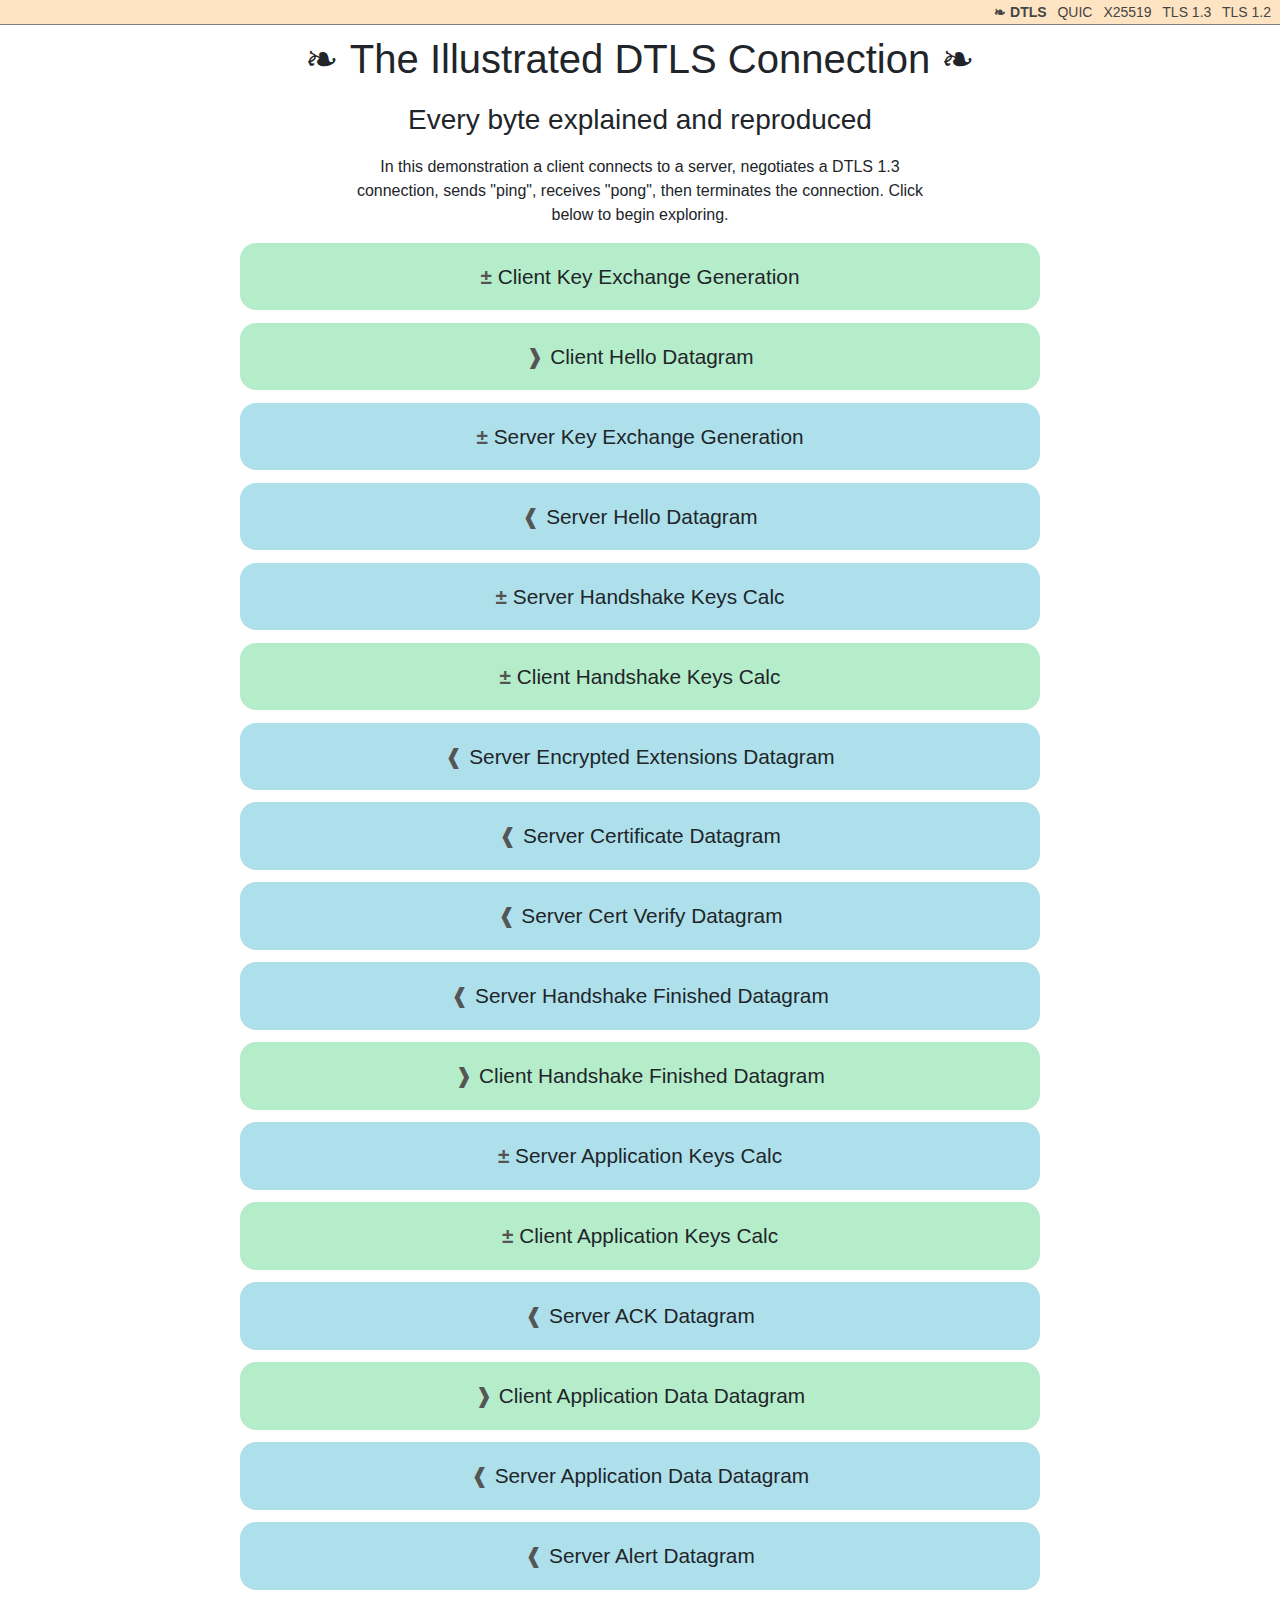
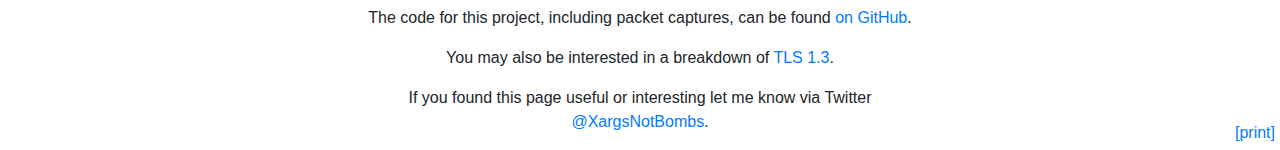
==== commit 76cc8bae: "Tweak bit tables" ====
--- a/site/index.html
+++ b/site/index.html
@@ -53,10 +53,7 @@
 <div class="container">
 
     <h3>Every byte explained and reproduced</h3>
-
-
     <div class="outerblock" style="margin-top: 0.5em">
-    <p>DTLS is a secure datagram-based communication protocol.
 
     <p>In this demonstration a client connects to a server,
     negotiates a DTLS 1.3 connection, sends "ping",
@@ -193,7 +190,7 @@
     </span>
 
     <span class="string">
-        <span class="label">Client Version (Legacy)</span>
+        <span class="label">Legacy Client Version</span>
         <span class="bytes">
  fe fd
         </span>
@@ -880,7 +877,7 @@
             <table class="bits">
             <thead><tr>
               <th></th>
-              <th>Val</th>
+              <th>Value</th>
               <th>Meaning</th>
             </tr></thead>
             <tr><td>MSB</td><td><xtt>001</xtt></td><td>Fixed bits</td></tr>
@@ -1126,7 +1123,7 @@
             <table class="bits">
             <thead><tr>
               <th></th>
-              <th>Val</th>
+              <th>Value</th>
               <th>Meaning</th>
             </tr></thead>
             <tr><td>MSB</td><td><xtt>001</xtt></td><td>Fixed bits</td></tr>
@@ -1459,7 +1456,7 @@
             <table class="bits">
             <thead><tr>
               <th></th>
-              <th>Val</th>
+              <th>Value</th>
               <th>Meaning</th>
             </tr></thead>
             <tr><td>MSB</td><td><xtt>001</xtt></td><td>Fixed bits</td></tr>
@@ -1759,7 +1756,7 @@
             <table class="bits">
             <thead><tr>
               <th></th>
-              <th>Val</th>
+              <th>Value</th>
               <th>Meaning</th>
             </tr></thead>
             <tr><td>MSB</td><td><xtt>001</xtt></td><td>Fixed bits</td></tr>
@@ -2004,7 +2001,7 @@
             <table class="bits">
             <thead><tr>
               <th></th>
-              <th>Val</th>
+              <th>Value</th>
               <th>Meaning</th>
             </tr></thead>
             <tr><td>MSB</td><td><xtt>001</xtt></td><td>Fixed bits</td></tr>
@@ -2365,7 +2362,7 @@
             <table class="bits">
             <thead><tr>
               <th></th>
-              <th>Val</th>
+              <th>Value</th>
               <th>Meaning</th>
             </tr></thead>
             <tr><td>MSB</td><td><xtt>001</xtt></td><td>Fixed bits</td></tr>
@@ -2551,7 +2548,7 @@
             <table class="bits">
             <thead><tr>
               <th></th>
-              <th>Val</th>
+              <th>Value</th>
               <th>Meaning</th>
             </tr></thead>
             <tr><td>MSB</td><td><xtt>001</xtt></td><td>Fixed bits</td></tr>
@@ -2719,7 +2716,7 @@
             <table class="bits">
             <thead><tr>
               <th></th>
-              <th>Val</th>
+              <th>Value</th>
               <th>Meaning</th>
             </tr></thead>
             <tr><td>MSB</td><td><xtt>001</xtt></td><td>Fixed bits</td></tr>
@@ -2887,7 +2884,7 @@
             <table class="bits">
             <thead><tr>
               <th></th>
-              <th>Val</th>
+              <th>Value</th>
               <th>Meaning</th>
             </tr></thead>
             <tr><td>MSB</td><td><xtt>001</xtt></td><td>Fixed bits</td></tr>
--- a/site/illustrated.css
+++ b/site/illustrated.css
@@ -1,6 +1,6 @@
 :root {
     --chunky-text: #555;
-    --server-bg: hsl(190, 60%, 75%);
+    --server-bg: hsl(190, 60%, 80%);
     --client-bg: hsl(142, 61%, 82%);
     --server-bg-hover: hsl(288, 28%, 83%);
     --client-bg-hover: hsl(288, 31%, 80%);
@@ -11,7 +11,7 @@
     --sam-btn0: hsl(190, 25%, 40%);
     --sam-btn9: hsl(190, 30%, 45%);
     --sam-btn-shadow: hsl(180, 41%, 38%);
-    --sam-btn-inset: hsl(180, 52%, 45%);
+    --sam-btn-inset: hsl(180, 45%, 40%);
 
     --act-btn0: #faa51a;
     --act-btn9: #f47a20;
@@ -356,6 +356,15 @@
     text-align: center;
 }
 
+.bits {
+    border-collapse: collapse;
+}
+.bits td, .bits th {
+    padding: 0 0.5em;
+}
+.bits td {
+    border-top: 1px solid #aaa;
+}
 /***** processblock *****/
 
 processblock {
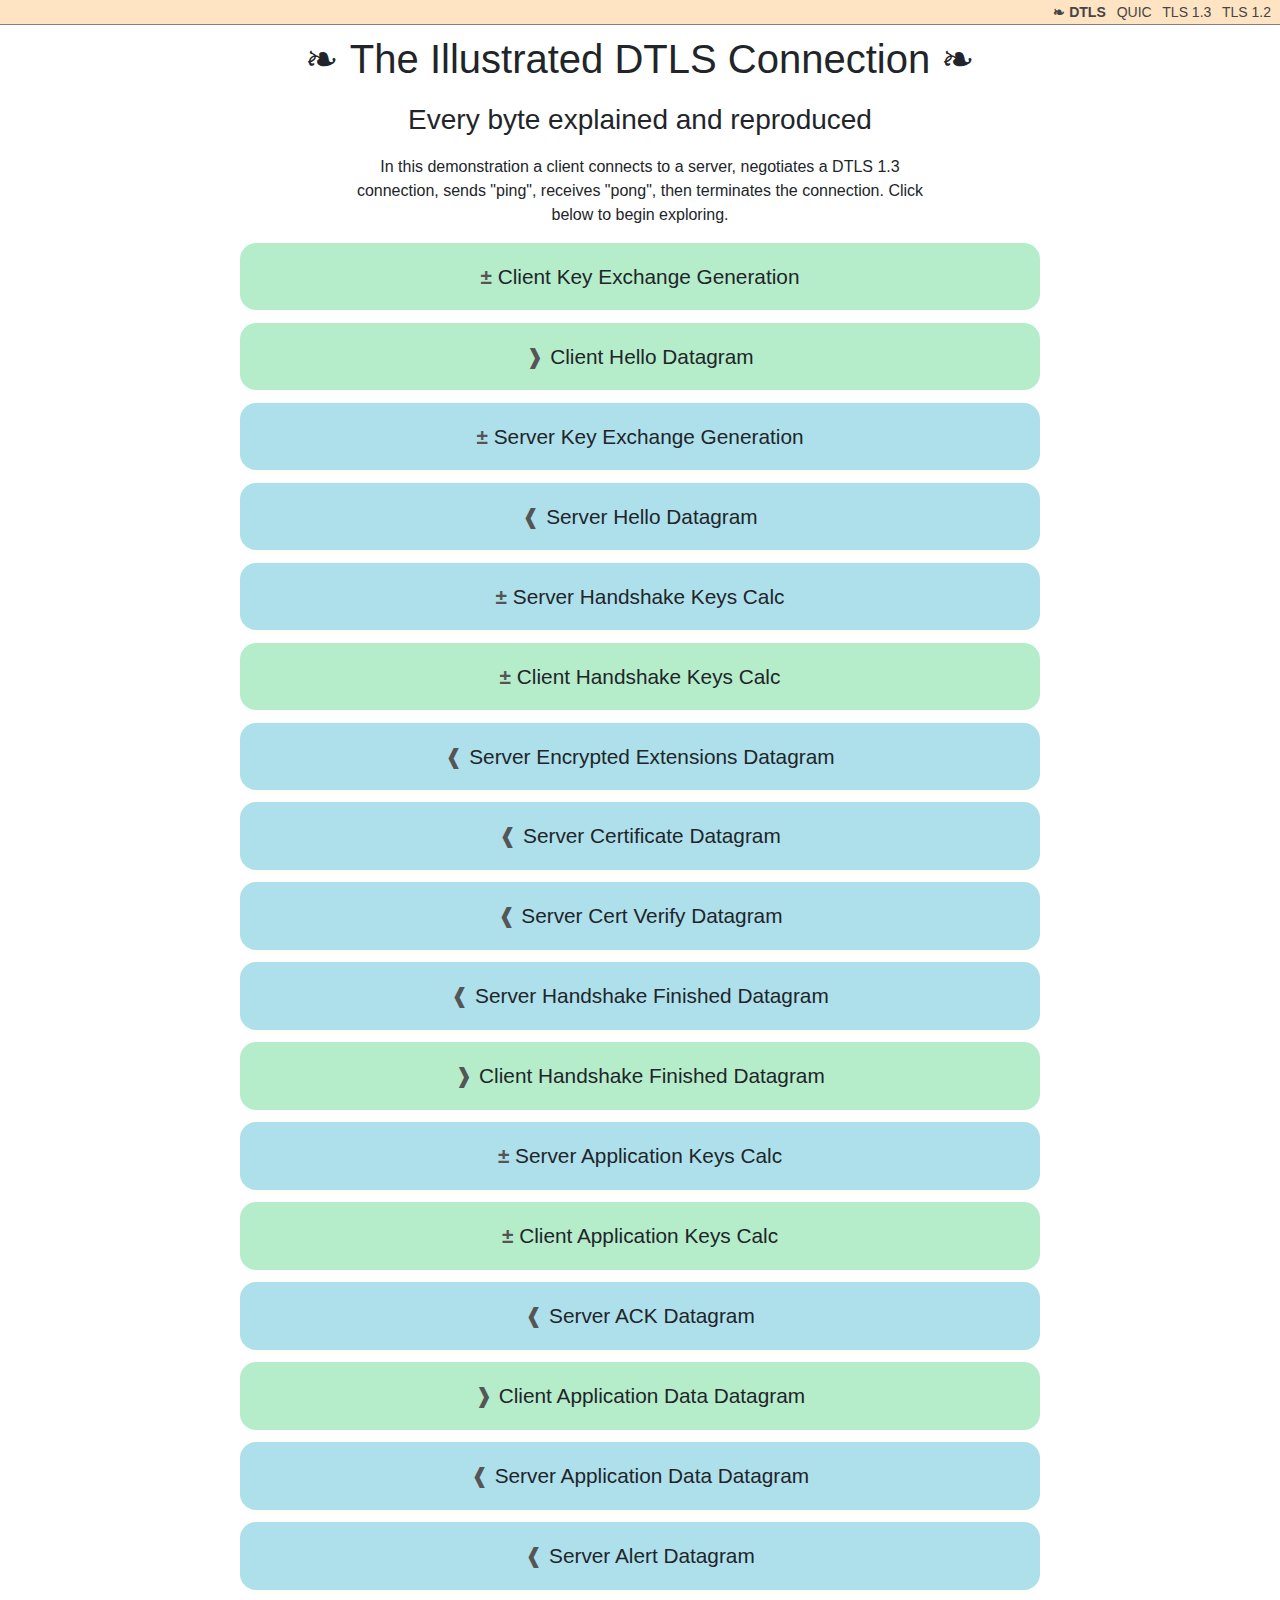
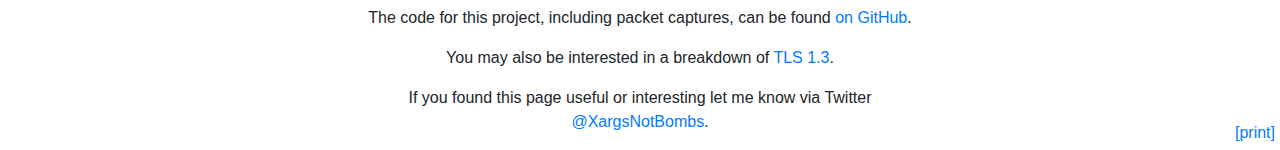
==== commit 2e950635: "Don't need this link to X25519 any more" ====
--- a/site/index.html
+++ b/site/index.html
@@ -44,7 +44,6 @@
 <div class="header">
     <a class="this-page" href="https://dtls.xargs.org">DTLS</a>
     <a href="https://quic.xargs.org">QUIC</a>
-    <a href="https://x25519.xargs.org">X25519</a>
     <a href="https://tls13.xargs.org">TLS 1.3</a>
     <a href="https://tls12.xargs.org">TLS 1.2</a>
 </div>
--- a/site/illustrated.css
+++ b/site/illustrated.css
@@ -6,17 +6,20 @@
     --client-bg-hover: hsl(288, 31%, 80%);
 
     --prot-text: #555;
-    --prot-text-shadow: #222;
-
-    --sam-btn0: hsl(190, 25%, 40%);
-    --sam-btn9: hsl(190, 30%, 45%);
-    --sam-btn-shadow: hsl(180, 41%, 38%);
+    --prot-text-shadow: #555;
+
+    --sam-btn0: hsl(190, 30%, 45%);
+    --sam-btn9: hsl(190, 25%, 40%);
+    --sam-hov-btn0: hsl(190, 30%, 40%);
+    --sam-hov-btn9: hsl(190, 25%, 35%);
+    --sam-btn-shadow: hsl(180, 41%, 28%);
     --sam-btn-inset: hsl(180, 45%, 40%);
 
-    --act-btn0: #faa51a;
-    --act-btn9: #f47a20;
-    --act-hov-btn0: #f88e11;
-    --act-hov-btn9: #f06015;
+    --act-btn0: hsl(37, 96%, 54%);
+    --act-btn9: hsl(25, 91%, 54%);
+    --act-hov-btn0: hsl(32, 94%, 52%);
+    --act-hov-btn9: hsl(21, 88%, 51%);
+    --act-btn-shadow: hsl(25, 91%, 40%);
 }
 
 /* remove focus rings for non-keyboard users */
@@ -408,7 +411,7 @@
     display: block;
     clear: both;
     box-shadow: inset 0 0 5px 0 var(--sam-btn-inset);
-    background: linear-gradient(to bottom, var(--sam-btn0) 1%, var(--sam-btn0) 100%);
+    background: linear-gradient(to bottom, var(--sam-btn0) 1%, var(--sam-btn9) 100%);
     border-radius:5px;
     border: 1px solid #566963;
     cursor: pointer;
@@ -418,11 +421,11 @@
     font-weight: bold;
     padding: 11px 23px;
     text-decoration: none;
-    text-shadow: 0 -1px 0 var(--sam-btn-shadow);
+    text-shadow: 0 1px 0 var(--sam-btn-shadow);
 }
 
 codesample button.show-code:hover:hover {
-    background: linear-gradient(to bottom, var(--sam-btn0) 1%, var(--sam-btn9) 100%);
+    background: linear-gradient(to bottom, var(--sam-hov-btn0) 1%, var(--sam-hov-btn9) 100%);
 }
 codesample button.show-code:active {
     position: relative;
@@ -447,8 +450,9 @@
     text-decoration: none;
     font-family: Arial, Helvetica, sans-serif;
     font-size: 1em;
+    font-weight: bold;
     padding: .4em 1.7em .45em;
-    text-shadow: 0 1px 1px rgba(0,0,0,.4);
+    text-shadow: 0 1px 0 var(--act-btn-shadow);
     border-radius: .5em;
     box-shadow: 1px 1px 1px rgba(0,0,0,.3);
 
@@ -477,8 +481,9 @@
     text-decoration: none;
     font-family: Arial, Helvetica, sans-serif;
     font-size: 1em;
+    font-weight: bold;
     padding: .4em 1.7em .45em;
-    text-shadow: 0 1px 1px rgba(0,0,0,.4);
+    text-shadow: 0 1px 0 var(--act-btn-shadow);
     border-radius: .5em;
     box-shadow: 1px 1px 1px rgba(0,0,0,.3);
 
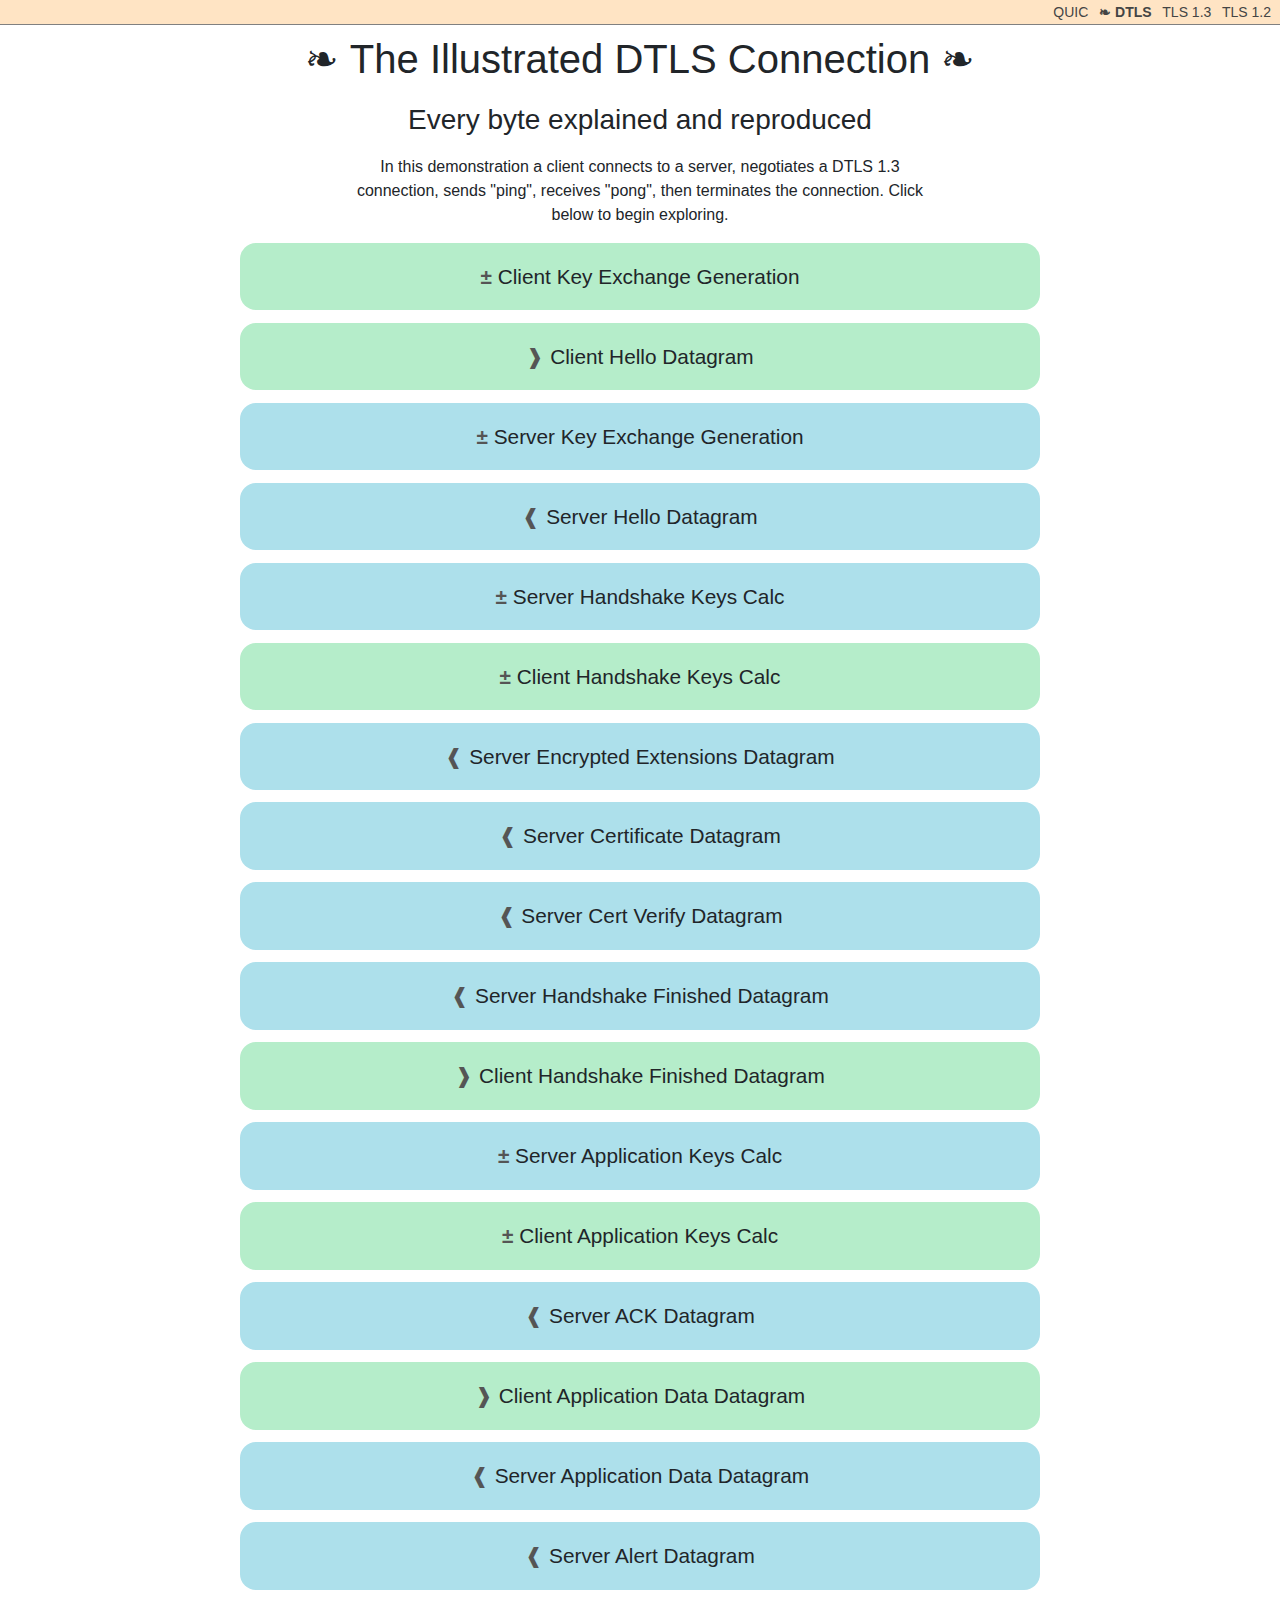
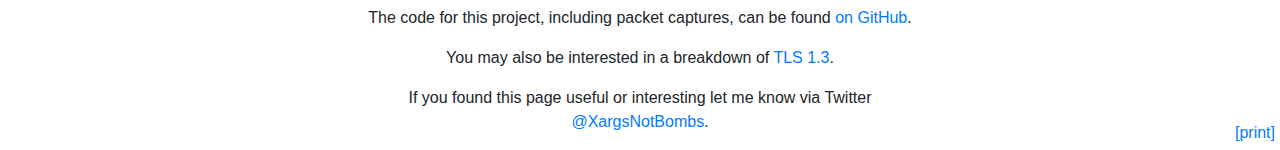
==== commit 4cf50ed4: "Remove link to x25519 site" ====
--- a/site/index.html
+++ b/site/index.html
@@ -42,8 +42,8 @@
 
 <body class="illustrated">
 <div class="header">
+    <a href="https://quic.xargs.org">QUIC</a>
     <a class="this-page" href="https://dtls.xargs.org">DTLS</a>
-    <a href="https://quic.xargs.org">QUIC</a>
     <a href="https://tls13.xargs.org">TLS 1.3</a>
     <a href="https://tls12.xargs.org">TLS 1.2</a>
 </div>
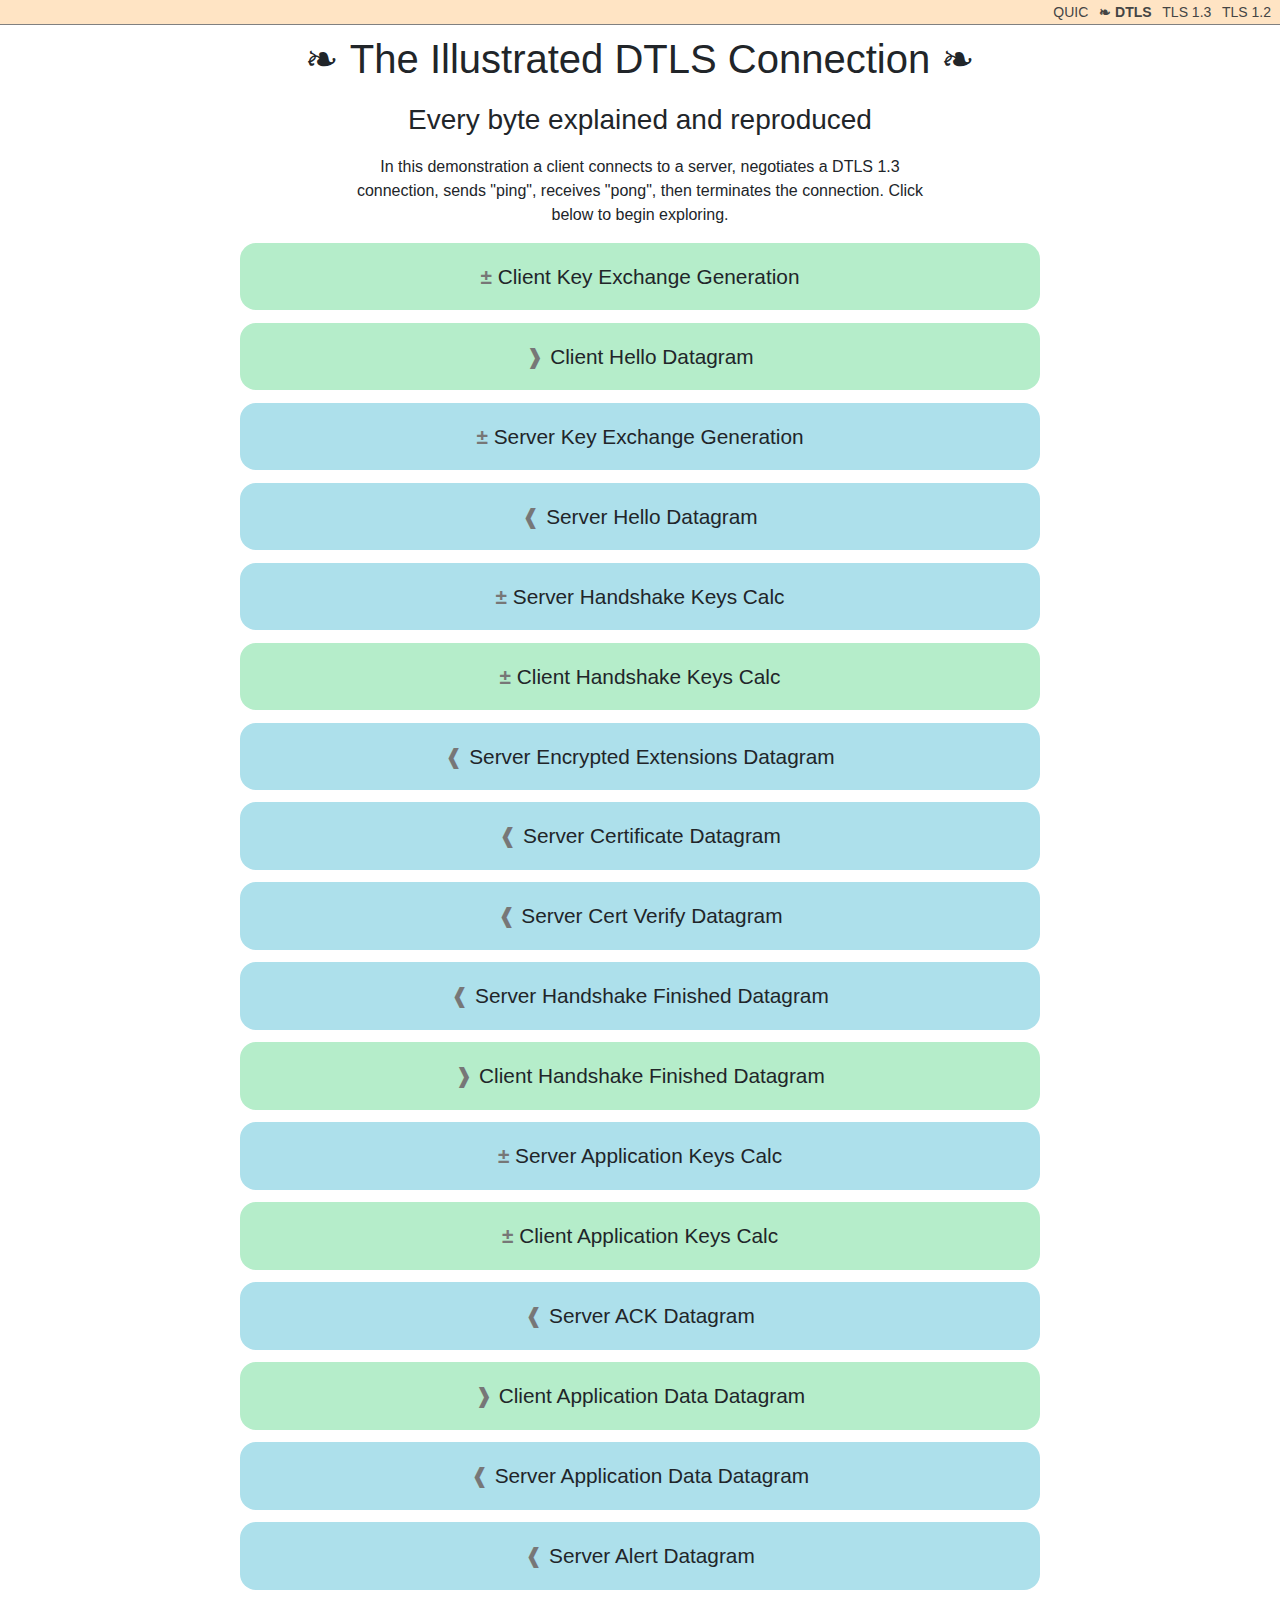
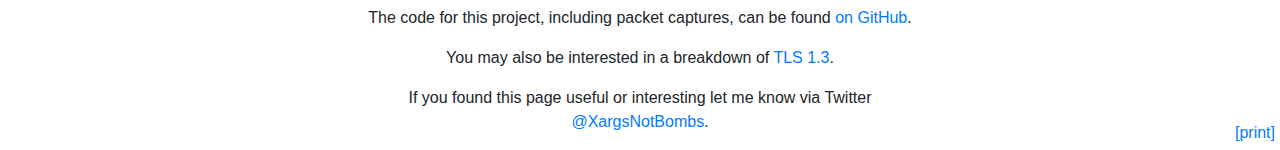
==== commit 5367b6d7: "Spacing fix" ====
--- a/site/index.html
+++ b/site/index.html
@@ -2249,7 +2249,7 @@
   )| openssl sha256
 
 77ff5eee528abc269960b0ea316eb8578dc8325d86ec1336ffe4b2941e26d82b
-    </code></pre>
+</code></pre>
     </codesample>
 
     We then feed the hash and the handshake secret into a set of
--- a/site/illustrated.css
+++ b/site/illustrated.css
@@ -1,5 +1,5 @@
 :root {
-    --chunky-text: #555;
+    --chunky-text: #777;
     --server-bg: hsl(190, 60%, 80%);
     --client-bg: hsl(142, 61%, 82%);
     --server-bg-hover: hsl(288, 28%, 83%);
@@ -70,7 +70,6 @@
 pre {
     margin: 1em 0;
     overflow: scroll;
-    -ms-overflow-style: scrollbar;
 }
 
 pre code {
@@ -82,7 +81,6 @@
     padding: 0.5em;
     border-radius: 5px;
     overflow: scroll;
-    -ms-overflow-style: scrollbar;
 }
 
 ol, ul, dl {
@@ -153,9 +151,9 @@
     cursor: pointer;
     font-size: 1.3em;
     -webkit-user-select: none;
-    -moz-user-select: none;
-    -ms-user-select: none;
     user-select: none;
+    overflow: hidden;
+    text-overflow: ellipsis;
 
     white-space: nowrap;
     text-align: center;
@@ -253,8 +251,6 @@
     line-height: 1.2;
     white-space: nowrap;
     -webkit-user-select: none;
-    -moz-user-select: none;
-    -ms-user-select: none;
     user-select: none;
     top: -28px;
     box-shadow: rgba(0, 0, 0, 0.3) 2px 2px 2px;
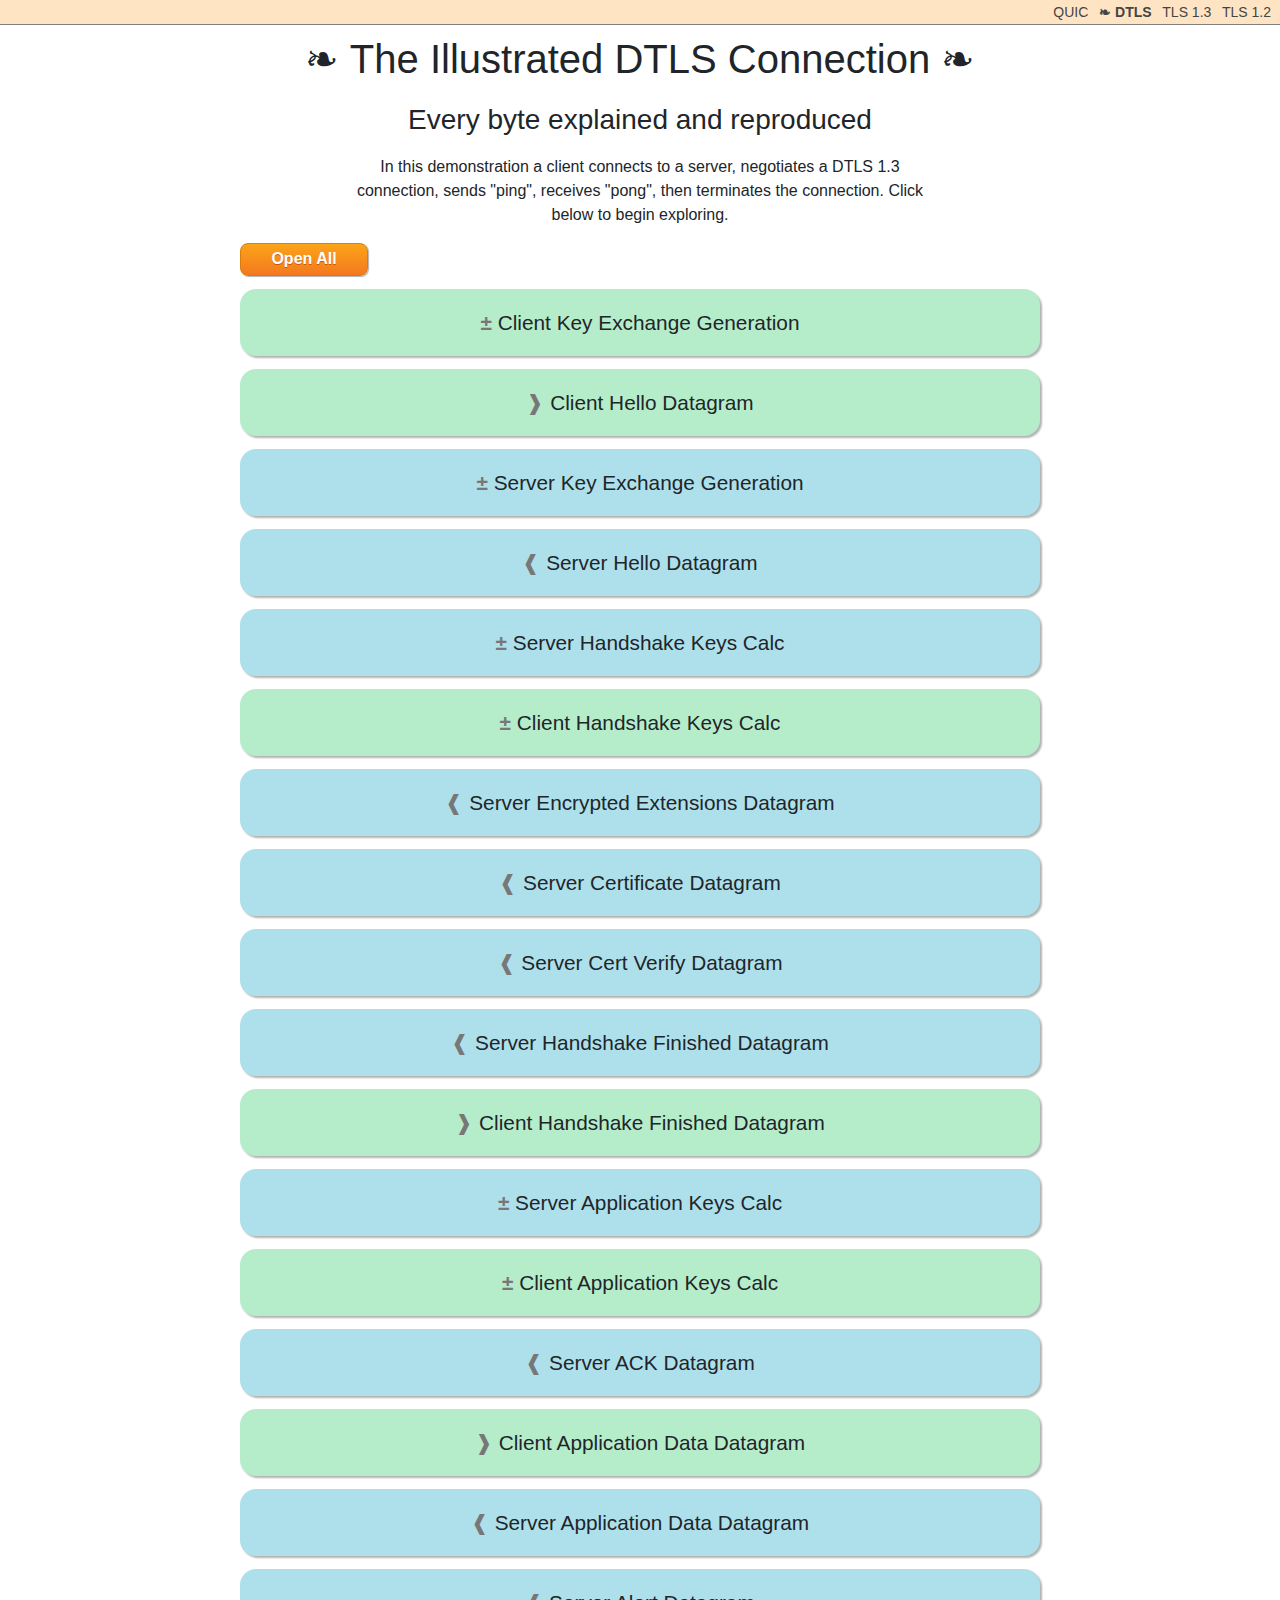
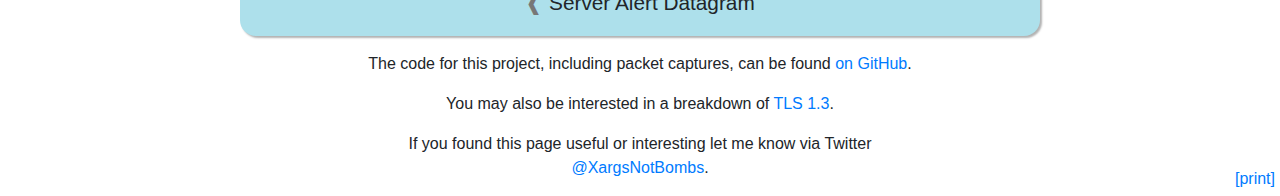
==== commit cb49c285: "Open/Close All button for all records, and better toggle behavior" ====
--- a/site/index.html
+++ b/site/index.html
@@ -9,9 +9,9 @@
     <meta name="format-detection" content="telephone=no"/>
     <meta name="title" content="The Illustrated DTLS Connection"/>
     <meta name="description" content="Every byte of a DTLS connection explained and reproduced"/>
-    <link rel="stylesheet" href="frombootstrap.css"/>
-    <link rel="stylesheet" href="illustrated.css"/>
-    <script src="illustrated.js"></script>
+    <link rel="stylesheet" href="frombootstrap.css?b1"/>
+    <link rel="stylesheet" href="illustrated.css?b1"/>
+    <script src="illustrated.js?b1"></script>
 
     <!-- Facebook Meta Tags -->
     <meta property="og:url" content="https://dtls.xargs.org/">
@@ -59,6 +59,12 @@
     receives "pong", then terminates the connection.
     Click below to begin exploring.
     </div>
+
+<div class="open-close-all rec-outer">
+    <button id="openCloseAll" class="annotate-toggle"
+        data-lbl-state="open" data-lbl-toggle="Close All"
+        onclick="ill.openCloseAll(this, event)">Open All</button>
+</div>
 <div class="rec-outer">
 <div class="calculation client">
 <div class="rec-label">Client Key Exchange Generation</div>
@@ -529,7 +535,7 @@
             Each TLS handshake record starts with a type and a length.
             <ul>
             <li><xtt>02</xtt> - handshake record type 2 (ServerHello)
-            <li><xtt>00 00 56</xtt> - 0x56 (86) bytes of client hello data is in this handshake record.
+            <li><xtt>00 00 56</xtt> - 0x56 (86) bytes of server hello data is in this handshake record.
             </ul>
         </div>
     </span>
@@ -1650,10 +1656,9 @@
             that the server owns the server certificate
             (giving the certificate validity in this
             TLS session), it signs a hash of the handshake
-            messages using the certificate's private
-            key.  The signature can be proven valid by
-            the client by using the certificate's public
-            key.
+            messages using the private key associated with the certificate.
+            The signature can be proven valid by
+            the client by using the public key included in the certificate.
             <ul>
             <li><xtt>08 04</xtt> - reserved value for RSA-PSS-RSAE-SHA256 signature
             <li><xtt>01 00</xtt> - 0x100 (256) bytes of signature data follows
--- a/site/illustrated.css
+++ b/site/illustrated.css
@@ -14,12 +14,14 @@
     --sam-hov-btn9: hsl(190, 25%, 35%);
     --sam-btn-shadow: hsl(180, 41%, 28%);
     --sam-btn-inset: hsl(180, 45%, 40%);
+    --sam-btn-border: hsl(161, 10%, 37%);
 
     --act-btn0: hsl(37, 96%, 54%);
     --act-btn9: hsl(25, 91%, 54%);
     --act-hov-btn0: hsl(32, 94%, 52%);
     --act-hov-btn9: hsl(21, 88%, 51%);
     --act-btn-shadow: hsl(25, 91%, 40%);
+    --act-btn-border: hsl(33, 90%, 45%);
 }
 
 /* remove focus rings for non-keyboard users */
@@ -40,9 +42,9 @@
     overflow: auto;
 }
 
-/* hide keys when there is no room for them */
 @media (max-width: 600px) {
     .illustration {
+        /* hide keys when there is no room for them */
         display: none !important;
     }
     .print-mode {
@@ -131,6 +133,7 @@
     padding: 1em;
     border-radius: 1em;
     border: 2px solid transparent;
+    box-shadow: 2px 2px 2px rgba(0,0,0,0.3);
 }
 
 .illustrated .server.record .rec-label:before {
@@ -164,13 +167,14 @@
 .record.selected,
 .calculation.selected {
     cursor: inherit;
-    box-shadow: rgba(0, 0, 0, 0.3) 2px 2px 2px;
+    box-shadow: 2px 2px 2px rgba(0,0,0,0.3);
 }
 
 .record.selected .rec-label,
 .calculation.selected .rec-label {
     padding: 0 0 10px 0;
     width: 0;
+    overflow: inherit;
 }
 .illustrated .record.selected .rec-label:after,
 .illustrated .calculation.selected .rec-label:after {
@@ -253,7 +257,7 @@
     -webkit-user-select: none;
     user-select: none;
     top: -28px;
-    box-shadow: rgba(0, 0, 0, 0.3) 2px 2px 2px;
+    box-shadow: 2px 2px 2px rgba(0,0,0,0.3);
 }
 .record-data .string:hover > .label {
     display: inline;
@@ -262,7 +266,7 @@
 .record-data .string .label:after {
     content: "";
     position: absolute;
-    box-shadow: rgba(0, 0, 0, 0.3) 2px 2px 2px;
+    box-shadow: 2px 2px 2px rgba(0,0,0,0.3);
     transform: rotate(45deg);
     bottom: -3px;
     left: 10px;
@@ -283,7 +287,7 @@
     border: 2px solid #e0d998;
     border-radius: 1em;
     font-family: "Helvetica Neue", Helvetica, Arial, sans-serif;
-    box-shadow: rgba(0, 0, 0, 0.3) 2px 2px 2px;
+    box-shadow: 2px 2px 2px rgba(0,0,0,0.3);
 }
 
 .record.annotate .string > .explanation:before {
@@ -409,10 +413,10 @@
     box-shadow: inset 0 0 5px 0 var(--sam-btn-inset);
     background: linear-gradient(to bottom, var(--sam-btn0) 1%, var(--sam-btn9) 100%);
     border-radius:5px;
-    border: 1px solid #566963;
+    border: 1px solid var(--sam-btn-border);
     cursor: pointer;
     color: white;
-    font-family: Arial, Helvetica, sans-serif;
+    font-family: "Helvetica Neue", Helvetica, Arial, sans-serif;
     font-size: 15px;
     font-weight: bold;
     padding: 11px 23px;
@@ -444,16 +448,16 @@
     cursor: pointer;
     text-align: center;
     text-decoration: none;
-    font-family: Arial, Helvetica, sans-serif;
+    font-family: "Helvetica Neue", Helvetica, Arial, sans-serif;
     font-size: 1em;
     font-weight: bold;
     padding: .4em 1.7em .45em;
     text-shadow: 0 1px 0 var(--act-btn-shadow);
     border-radius: .5em;
-    box-shadow: 1px 1px 1px rgba(0,0,0,.3);
+    box-shadow: 1px 1px 1px rgba(0,0,0,0.3);
 
     color: #fff;
-    border: solid 1px #da7c0c;
+    border: solid 1px var(--act-btn-border);
     background: linear-gradient(180deg, var(--act-btn0) 1%, var(--act-btn9) 100%);
 }
 button.annotate-toggle:hover {
@@ -475,16 +479,16 @@
     cursor: pointer;
     text-align: center;
     text-decoration: none;
-    font-family: Arial, Helvetica, sans-serif;
+    font-family: "Helvetica Neue", Helvetica, Arial, sans-serif;
     font-size: 1em;
     font-weight: bold;
     padding: .4em 1.7em .45em;
     text-shadow: 0 1px 0 var(--act-btn-shadow);
     border-radius: .5em;
-    box-shadow: 1px 1px 1px rgba(0,0,0,.3);
+    box-shadow: 1px 1px 1px rgba(0,0,0,0.3);
 
     color: #fff;
-    border: solid 1px #da7c0c;
+    border: solid 1px var(--act-btn-border);
     background: linear-gradient(180deg, var(--act-btn0) 1%, var(--act-btn9) 100%);
 }
 button.hp-toggle:hover {
@@ -509,6 +513,11 @@
 .datagram > .label {
     font-size: 0.8em;
     font-weight: bold;
+}
+
+button#openCloseAll {
+    margin-bottom: 0;
+    min-width: 8em;
 }
 
 /***** print mode *****/
